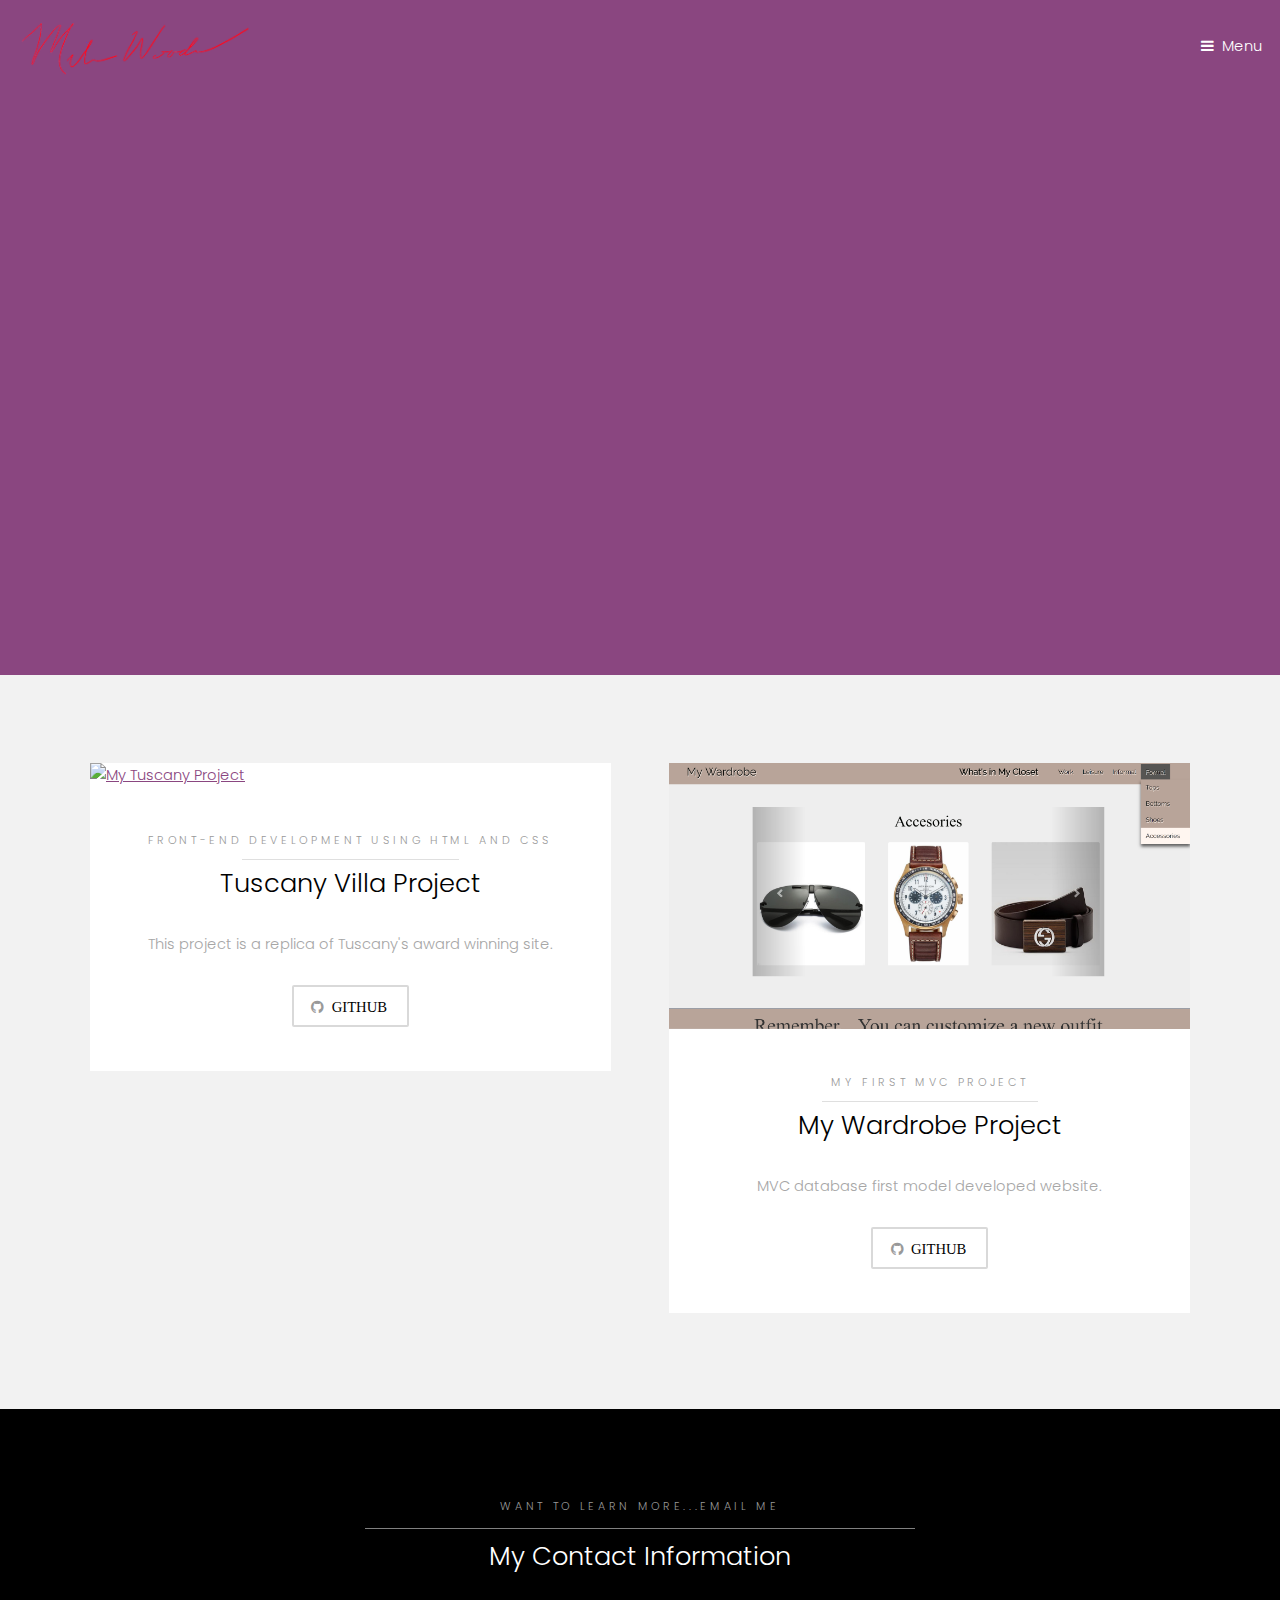
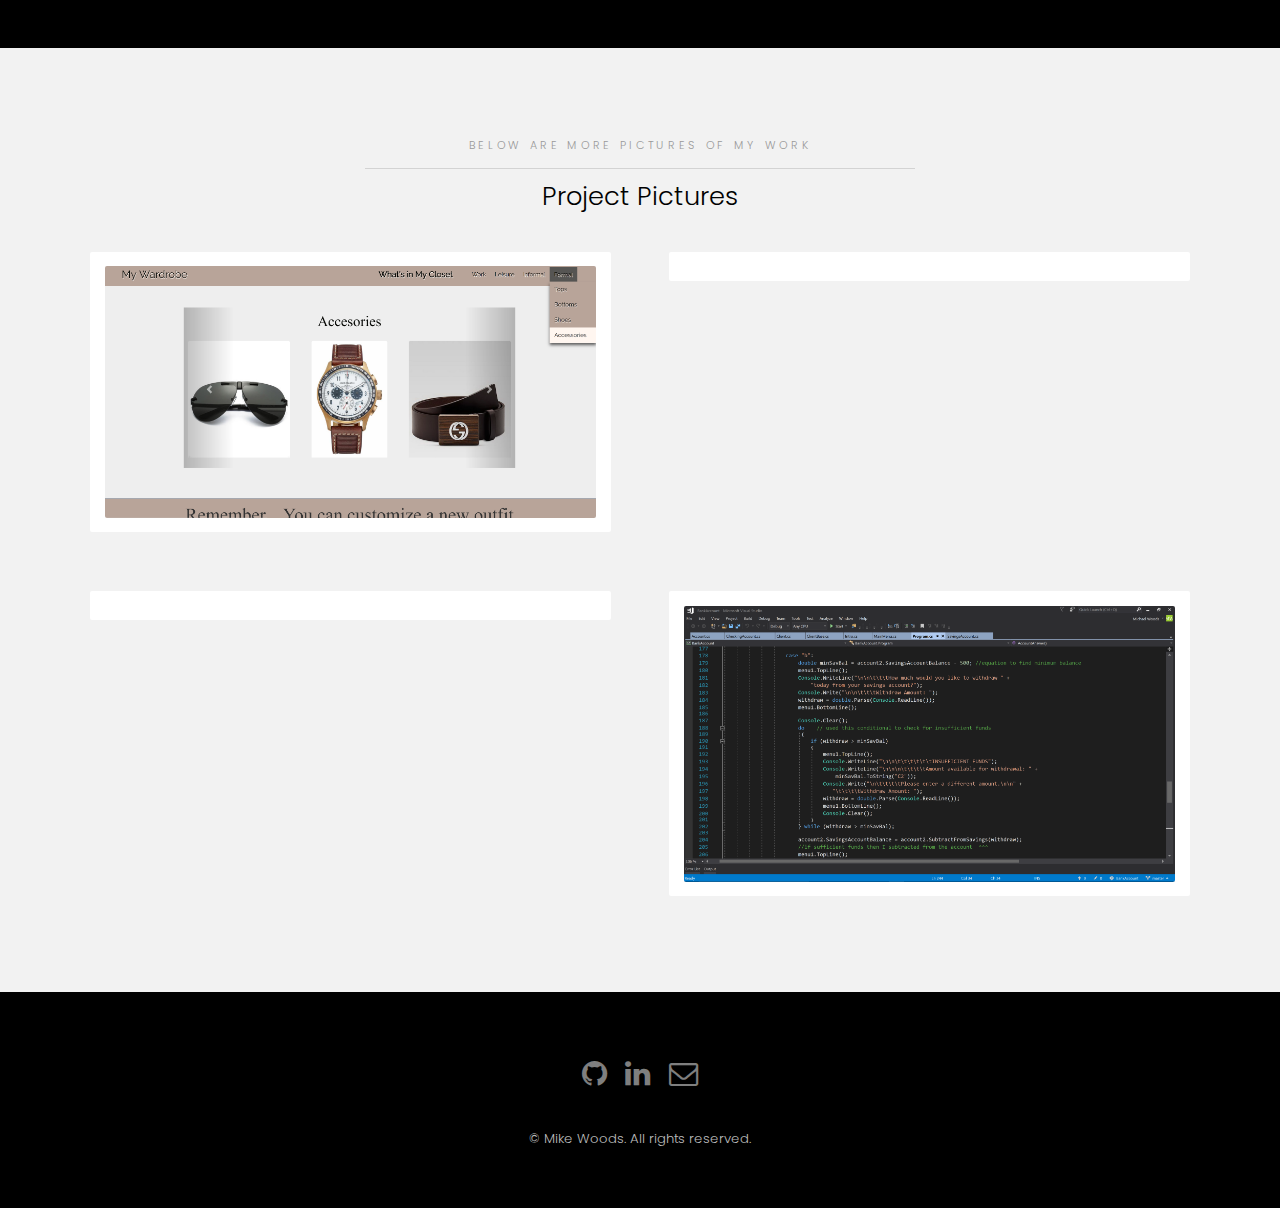
==== index.html @ 14089aaa "publish" ====
﻿<!DOCTYPE HTML>

<html>
<head>
    <title>Home</title>
    <meta charset="utf-8" />
    <meta http-equiv="cache-control" content="no-cache, must-revalidate, post-check=0, pre-check=0" />
    <meta http-equiv="cache-control" content="max-age=0" />
    <meta http-equiv="expires" content="0" />
    <meta http-equiv="expires" content="Tue, 01 Jan 1980 1:00:00 GMT" />
    <meta http-equiv="pragma" content="no-cache" />
    <meta name="viewport" content="width=device-width, initial-scale=1" />
    <script src="https://code.jquery.com/jquery-3.2.1.js"
            integrity="sha256-DZAnKJ/6XZ9si04Hgrsxu/8s717jcIzLy3oi35EouyE="
            crossorigin="anonymous"></script>

    <script src="//cdn.jsdelivr.net/jquery.shadow-animation/1/mainfile"></script>
    <link rel="stylesheet" href="assets/css/Style.css" />
</head>
<body>

    <!-- Header -->
    <header id="header" class="alt">
        <div class="logo"><img class="imgSign" src="images/Signature3.png" /></div>

        <a href="#menu">Menu</a>
    </header>

    <!-- Nav -->
    <nav id="menu">
        <ul class="links">
            <li><a href="Index.html">Home</a></li>
            <li><a href="About.html">About</a></li>
            <li><a href="Projects.html">Projects</a></li>
        </ul>
    </nav>

    <!-- Banner -->
    <section class="banner full">
        <article>
            <img src="images/CodeBlack.jpg" alt="Code Black background image" />
            <div class="inner">
                <header>
                    <p>Website by <a href="https://github.com/Woodsmike/Woodsmike.github.io" target="_blank" ;>Mike Woods</a></p>
                    <h2>SOFTWARE DEVELOPER</h2>
                </header>
            </div>
        </article>
        <article>
            <img src="images/computerBanner.jpg" alt="Computer background image" />
            <div class="inner">
                <header>
                    <p>Front end development using HTML and CSS</p>
                    <h2>Web Design Projects</h2>
                </header>
            </div>
        </article>
        <article>
            <img src="images/darkBanner2.jpg" alt="Background image" />
            <div class="inner">
                <header>
                    <p>Console applications in C# using multiple classes</p>
                    <h2>Console Projects</h2>
                </header>
            </div>
        </article>
        <article>
            <img src="images/KeyboardBanner.jpeg" alt="Keyboard background image" />
            <div class="inner">
                <header>
                    <p>Final project incorporating Agile</p>
                    <h2>ASP.NET MVC5</h2>
                </header>
            </div>
        </article>
        <!--<article>
            <img src="images/slide05.jpg"  alt="" />
            <div class="inner">
                <header>
                    <p>Ipsum dolor sed magna veroeros lorem ipsum</p>
                    <h2>Lorem adipiscing</h2>
                </header>
            </div>
        </article>-->
    </section>

    <!-- One -->


    <section class="wrapper style2">
        <div class="inner">
            <div class="grid-style">

                <div>
                    <div class="box ">
                        <div class="image fit ">
                            <a href="Projects.html"><img src="images/TuscanyScreen.png" alt="My Tuscany Project" /></a>
                        </div>
                        <div class="content">
                            <header class="align-center">
                                <p>Front-end development using HTML and CSS</p>
                                <h2>Tuscany Villa Project</h2>
                            </header>
                            <p class="align-center"> This project is a replica of Tuscany's award winning site.</p>
                            <footer class="align-center">
                                <a href="https://github.com/Woodsmike/TuscanyVilla" class="button alt icon fa fa-github" target="_blank;">Github</a>
                            </footer>

                        </div>
                    </div>
                </div>

                <div>
                    <div class="box ">
                        <div class="image fit">
                            <a href="Projects.html"><img id="hoverOver2" src="images/WardrobeProjPic.png" alt="My Wardobe Project" /></a>
                        </div>
                        <div class="content">
                            <header class="align-center">
                                <p>My First MVC project</p>
                                <h2>My Wardrobe Project</h2>
                            </header>
                            <p class="align-center"> MVC database first model developed website.</p>
                            <footer class="align-center">
                                <a href="https://github.com/Woodsmike/WardrobeMVC" class="button alt icon fa fa-github" target="_blank;">Github</a>
                            </footer>

                        </div>
                    </div>

                </div>

            </div>
        </div>
    </section>

    <!-- Two -->
    <section id="two" class="wrapper style3">
        <div class="inner">
            <header class="align-center">
                <a href="mailto:woodsmikeg@gmail.com" target="_blank" style="text-decoration:none;">
                    <p>Want to learn more...email me </p>
                </a>
                <a href="About.html" style="text-decoration:none;"><h2>My Contact Information</h2></a>
            </header>
        </div>
    </section>

    <!-- Three -->
    <section id="three" class="wrapper style2">
        <div class="inner">
            <header class="align-center">
                <p class="special">Below are more pictures of my work </p>
                <h2>Project Pictures</h2>
            </header>
            <div class="gallery">
                <div>
                    <div class="image fit">
                        <a href="#"><img src="images/WardrobeProjPic.png" alt="" /></a>
                    </div>
                </div>
                <div>
                    <div class="image fit">
                        <a href="#"><img src="images/TuscanyScreen.png" alt="" /></a>
                    </div>
                </div>
                <div>
                    <div class="image fit">
                        <a href="#"><img src="images/PortfolioPic.png" alt="" /></a>
                    </div>
                </div>
                <div>
                    <div class="image fit">
                        <a href="#"><img src="images/BankAccPic.png" alt="" /></a>
                    </div>
                </div>
            </div>
        </div>
    </section>


    <!-- Footer -->
    <footer id="footer">
        <div class="container">
            <ul class="icons">
                <li><a href="https://github.com/Woodsmike/Woodsmike.github.io" target="_blank" class="icon fa fa-github"><span class="label">Github.io</span></a></li>
                <li><a href="https://www.linkedin.com/in/michael-woods/" target="_blank" class="icon fa fa-linkedin"><span class="label">LinkedIn</span></a></li>
                <li><a href="mailto:woodsmikeg@gmail.com" target="_blank" class="icon fa-envelope-o"><span class="label">My Email</span></a></li>
            </ul>
        </div>
        <div class="copyright">
            &copy; Mike Woods. All rights reserved.
        </div>
    </footer>

    <!-- Scripts -->
    <script src="assets/js/jquery.min.js"></script>
    <script src="assets/js/jquery.scrollex.min.js"></script>
    <script src="assets/js/skel.min.js"></script>
    <script src="assets/js/util.js"></script>
    <script src="assets/js/main.js"></script>

</body>
</html>
---- assets/css/Style.css ----
﻿@charset "UTF-8";
@import url(font-awesome.min.css);
@import url("https://fonts.googleapis.com/css?family=Poppins:300,400,500,600,700");

/*
	Hielo by TEMPLATED
	templated.co @templatedco
	Released for free under the Creative Commons Attribution 3.0 license (templated.co/license)
*/

/* Reset */

html, body, div, span, applet, object, iframe, h1, h2, h3, h4, h5, h6, p, blockquote, pre, a, abbr, acronym, address, big, cite, code, del, dfn, em, img, ins, kbd, q, s, samp, small, strike, strong, sub, sup, tt, var, b, u, i, center, dl, dt, dd, ol, ul, li, fieldset, form, label, legend, table, caption, tbody, tfoot, thead, tr, th, td, article, aside, canvas, details, embed, figure, figcaption, footer, header, hgroup, menu, nav, output, ruby, section, summary, time, mark, audio, video {
    margin: 0;
    padding: 0;
    border: 0;
    font-size: 100%;
    font: inherit;
    vertical-align: baseline;
}

article, aside, details, figcaption, figure, footer, header, hgroup, menu, nav, section {
    display: block;
}

body {
    line-height: 1;
}

ol, ul {
    list-style: none;
}

blockquote, q {
    quotes: none;
}

    blockquote:before, blockquote:after, q:before, q:after {
        content: '';
        content: none;
    }

table {
    border-collapse: collapse;
    border-spacing: 0;
}

body {
    -webkit-text-size-adjust: none;
}

/* Box Model */

*, *:before, *:after {
    -moz-box-sizing: border-box;
    -webkit-box-sizing: border-box;
    box-sizing: border-box;
}

/* Containers */

.container {
    margin-left: auto;
    margin-right: auto;
}

    .container.\31 25\25 {
        width: 100%;
        max-width: 100rem;
        min-width: 80rem;
    }

    .container.\37 5\25 {
        width: 60rem;
    }

    .container.\35 0\25 {
        width: 40rem;
    }

    .container.\32 5\25 {
        width: 20rem;
    }

.container {
    width: 80rem;
}

@media screen and (max-width: 1680px) {

    .container.\31 25\25 {
        width: 100%;
        max-width: 100rem;
        min-width: 80rem;
    }

    .container.\37 5\25 {
        width: 60rem;
    }

    .container.\35 0\25 {
        width: 40rem;
    }

    .container.\32 5\25 {
        width: 20rem;
    }

    .container {
        width: 80rem;
    }
}

@media screen and (max-width: 1280px) {

    .container.\31 25\25 {
        width: 100%;
        max-width: 81.25rem;
        min-width: 65rem;
    }

    .container.\37 5\25 {
        width: 48.75rem;
    }

    .container.\35 0\25 {
        width: 32.5rem;
    }

    .container.\32 5\25 {
        width: 16.25rem;
    }

    .container {
        width: 65rem;
    }
}

@media screen and (max-width: 980px) {

    .container.\31 25\25 {
        width: 100%;
        max-width: 112.5%;
        min-width: 90%;
    }

    .container.\37 5\25 {
        width: 67.5%;
    }

    .container.\35 0\25 {
        width: 45%;
    }

    .container.\32 5\25 {
        width: 22.5%;
    }

    .container {
        width: 90%;
    }
}

@media screen and (max-width: 736px) {

    .container.\31 25\25 {
        width: 100%;
        max-width: 112.5%;
        min-width: 90%;
    }

    .container.\37 5\25 {
        width: 67.5%;
    }

    .container.\35 0\25 {
        width: 45%;
    }

    .container.\32 5\25 {
        width: 22.5%;
    }

    .container {
        width: 90% !important;
    }
}

@media screen and (max-width: 480px) {

    .container.\31 25\25 {
        width: 100%;
        max-width: 112.5%;
        min-width: 90%;
    }

    .container.\37 5\25 {
        width: 67.5%;
    }

    .container.\35 0\25 {
        width: 45%;
    }

    .container.\32 5\25 {
        width: 22.5%;
    }

    .container {
        width: 90% !important;
    }
}

/* Grid */

.row {
    border-bottom: solid 1px transparent;
    -moz-box-sizing: border-box;
    -webkit-box-sizing: border-box;
    box-sizing: border-box;
}

    .row > * {
        float: left;
        -moz-box-sizing: border-box;
        -webkit-box-sizing: border-box;
        box-sizing: border-box;
    }

    .row:after, .row:before {
        content: '';
        display: block;
        clear: both;
        height: 0;
    }

    .row.uniform > * > :first-child {
        margin-top: 0;
    }

    .row.uniform > * > :last-child {
        margin-bottom: 0;
    }

    .row.\30 \25 > * {
        padding: 0 0 0 0rem;
    }

    .row.\30 \25 {
        margin: 0 0 -1px 0rem;
    }

    .row.uniform.\30 \25 > * {
        padding: 0rem 0 0 0rem;
    }

    .row.uniform.\30 \25 {
        margin: 0rem 0 -1px 0rem;
    }

    .row > * {
        padding: 0 0 0 2rem;
    }

.row {
    margin: 0 0 -1px -2rem;
}

    .row.uniform > * {
        padding: 2rem 0 0 2rem;
    }

    .row.uniform {
        margin: -2rem 0 -1px -2rem;
    }

    .row.\32 00\25 > * {
        padding: 0 0 0 4rem;
    }

    .row.\32 00\25 {
        margin: 0 0 -1px -4rem;
    }

    .row.uniform.\32 00\25 > * {
        padding: 4rem 0 0 4rem;
    }

    .row.uniform.\32 00\25 {
        margin: -4rem 0 -1px -4rem;
    }

    .row.\31 50\25 > * {
        padding: 0 0 0 3rem;
    }

    .row.\31 50\25 {
        margin: 0 0 -1px -3rem;
    }

    .row.uniform.\31 50\25 > * {
        padding: 3rem 0 0 3rem;
    }

    .row.uniform.\31 50\25 {
        margin: -3rem 0 -1px -3rem;
    }

    .row.\35 0\25 > * {
        padding: 0 0 0 1rem;
    }

    .row.\35 0\25 {
        margin: 0 0 -1px -1rem;
    }

    .row.uniform.\35 0\25 > * {
        padding: 1rem 0 0 1rem;
    }

    .row.uniform.\35 0\25 {
        margin: -1rem 0 -1px -1rem;
    }

    .row.\32 5\25 > * {
        padding: 0 0 0 0.5rem;
    }

    .row.\32 5\25 {
        margin: 0 0 -1px -0.5rem;
    }

    .row.uniform.\32 5\25 > * {
        padding: 0.5rem 0 0 0.5rem;
    }

    .row.uniform.\32 5\25 {
        margin: -0.5rem 0 -1px -0.5rem;
    }

.\31 2u, .\31 2u\24 {
    width: 100%;
    clear: none;
    margin-left: 0;
}

.\31 1u, .\31 1u\24 {
    width: 91.6666666667%;
    clear: none;
    margin-left: 0;
}

.\31 0u, .\31 0u\24 {
    width: 83.3333333333%;
    clear: none;
    margin-left: 0;
}

.\39 u, .\39 u\24 {
    width: 75%;
    clear: none;
    margin-left: 0;
}

.\38 u, .\38 u\24 {
    width: 66.6666666667%;
    clear: none;
    margin-left: 0;
}

.\37 u, .\37 u\24 {
    width: 58.3333333333%;
    clear: none;
    margin-left: 0;
}

.\36 u, .\36 u\24 {
    width: 50%;
    clear: none;
    margin-left: 0;
}

.\35 u, .\35 u\24 {
    width: 41.6666666667%;
    clear: none;
    margin-left: 0;
}

.\34 u, .\34 u\24 {
    width: 33.3333333333%;
    clear: none;
    margin-left: 0;
}

.\33 u, .\33 u\24 {
    width: 25%;
    clear: none;
    margin-left: 0;
}

.\32 u, .\32 u\24 {
    width: 16.6666666667%;
    clear: none;
    margin-left: 0;
}

.\31 u, .\31 u\24 {
    width: 8.3333333333%;
    clear: none;
    margin-left: 0;
}

    .\31 2u\24 + *,
    .\31 1u\24 + *,
    .\31 0u\24 + *,
    .\39 u\24 + *,
    .\38 u\24 + *,
    .\37 u\24 + *,
    .\36 u\24 + *,
    .\35 u\24 + *,
    .\34 u\24 + *,
    .\33 u\24 + *,
    .\32 u\24 + *,
    .\31 u\24 + * {
        clear: left;
    }

.\-11u {
    margin-left: 91.66667%;
}

.\-10u {
    margin-left: 83.33333%;
}

.\-9u {
    margin-left: 75%;
}

.\-8u {
    margin-left: 66.66667%;
}

.\-7u {
    margin-left: 58.33333%;
}

.\-6u {
    margin-left: 50%;
}

.\-5u {
    margin-left: 41.66667%;
}

.\-4u {
    margin-left: 33.33333%;
}

.\-3u {
    margin-left: 25%;
}

.\-2u {
    margin-left: 16.66667%;
}

.\-1u {
    margin-left: 8.33333%;
}

@media screen and (max-width: 1680px) {

    .row > * {
        padding: 0 0 0 2rem;
    }

    .row {
        margin: 0 0 -1px -2rem;
    }

        .row.uniform > * {
            padding: 2rem 0 0 2rem;
        }

        .row.uniform {
            margin: -2rem 0 -1px -2rem;
        }

        .row.\32 00\25 > * {
            padding: 0 0 0 4rem;
        }

        .row.\32 00\25 {
            margin: 0 0 -1px -4rem;
        }

        .row.uniform.\32 00\25 > * {
            padding: 4rem 0 0 4rem;
        }

        .row.uniform.\32 00\25 {
            margin: -4rem 0 -1px -4rem;
        }

        .row.\31 50\25 > * {
            padding: 0 0 0 3rem;
        }

        .row.\31 50\25 {
            margin: 0 0 -1px -3rem;
        }

        .row.uniform.\31 50\25 > * {
            padding: 3rem 0 0 3rem;
        }

        .row.uniform.\31 50\25 {
            margin: -3rem 0 -1px -3rem;
        }

        .row.\35 0\25 > * {
            padding: 0 0 0 1rem;
        }

        .row.\35 0\25 {
            margin: 0 0 -1px -1rem;
        }

        .row.uniform.\35 0\25 > * {
            padding: 1rem 0 0 1rem;
        }

        .row.uniform.\35 0\25 {
            margin: -1rem 0 -1px -1rem;
        }

        .row.\32 5\25 > * {
            padding: 0 0 0 0.5rem;
        }

        .row.\32 5\25 {
            margin: 0 0 -1px -0.5rem;
        }

        .row.uniform.\32 5\25 > * {
            padding: 0.5rem 0 0 0.5rem;
        }

        .row.uniform.\32 5\25 {
            margin: -0.5rem 0 -1px -0.5rem;
        }

    .\31 2u\28xlarge\29, .\31 2u\24\28xlarge\29 {
        width: 100%;
        clear: none;
        margin-left: 0;
    }

    .\31 1u\28xlarge\29, .\31 1u\24\28xlarge\29 {
        width: 91.6666666667%;
        clear: none;
        margin-left: 0;
    }

    .\31 0u\28xlarge\29, .\31 0u\24\28xlarge\29 {
        width: 83.3333333333%;
        clear: none;
        margin-left: 0;
    }

    .\39 u\28xlarge\29, .\39 u\24\28xlarge\29 {
        width: 75%;
        clear: none;
        margin-left: 0;
    }

    .\38 u\28xlarge\29, .\38 u\24\28xlarge\29 {
        width: 66.6666666667%;
        clear: none;
        margin-left: 0;
    }

    .\37 u\28xlarge\29, .\37 u\24\28xlarge\29 {
        width: 58.3333333333%;
        clear: none;
        margin-left: 0;
    }

    .\36 u\28xlarge\29, .\36 u\24\28xlarge\29 {
        width: 50%;
        clear: none;
        margin-left: 0;
    }

    .\35 u\28xlarge\29, .\35 u\24\28xlarge\29 {
        width: 41.6666666667%;
        clear: none;
        margin-left: 0;
    }

    .\34 u\28xlarge\29, .\34 u\24\28xlarge\29 {
        width: 33.3333333333%;
        clear: none;
        margin-left: 0;
    }

    .\33 u\28xlarge\29, .\33 u\24\28xlarge\29 {
        width: 25%;
        clear: none;
        margin-left: 0;
    }

    .\32 u\28xlarge\29, .\32 u\24\28xlarge\29 {
        width: 16.6666666667%;
        clear: none;
        margin-left: 0;
    }

    .\31 u\28xlarge\29, .\31 u\24\28xlarge\29 {
        width: 8.3333333333%;
        clear: none;
        margin-left: 0;
    }

        .\31 2u\24\28xlarge\29 + *,
        .\31 1u\24\28xlarge\29 + *,
        .\31 0u\24\28xlarge\29 + *,
        .\39 u\24\28xlarge\29 + *,
        .\38 u\24\28xlarge\29 + *,
        .\37 u\24\28xlarge\29 + *,
        .\36 u\24\28xlarge\29 + *,
        .\35 u\24\28xlarge\29 + *,
        .\34 u\24\28xlarge\29 + *,
        .\33 u\24\28xlarge\29 + *,
        .\32 u\24\28xlarge\29 + *,
        .\31 u\24\28xlarge\29 + * {
            clear: left;
        }

    .\-11u\28xlarge\29 {
        margin-left: 91.66667%;
    }

    .\-10u\28xlarge\29 {
        margin-left: 83.33333%;
    }

    .\-9u\28xlarge\29 {
        margin-left: 75%;
    }

    .\-8u\28xlarge\29 {
        margin-left: 66.66667%;
    }

    .\-7u\28xlarge\29 {
        margin-left: 58.33333%;
    }

    .\-6u\28xlarge\29 {
        margin-left: 50%;
    }

    .\-5u\28xlarge\29 {
        margin-left: 41.66667%;
    }

    .\-4u\28xlarge\29 {
        margin-left: 33.33333%;
    }

    .\-3u\28xlarge\29 {
        margin-left: 25%;
    }

    .\-2u\28xlarge\29 {
        margin-left: 16.66667%;
    }

    .\-1u\28xlarge\29 {
        margin-left: 8.33333%;
    }
}

@media screen and (max-width: 1280px) {

    .row > * {
        padding: 0 0 0 1.5rem;
    }

    .row {
        margin: 0 0 -1px -1.5rem;
    }

        .row.uniform > * {
            padding: 1.5rem 0 0 1.5rem;
        }

        .row.uniform {
            margin: -1.5rem 0 -1px -1.5rem;
        }

        .row.\32 00\25 > * {
            padding: 0 0 0 3rem;
        }

        .row.\32 00\25 {
            margin: 0 0 -1px -3rem;
        }

        .row.uniform.\32 00\25 > * {
            padding: 3rem 0 0 3rem;
        }

        .row.uniform.\32 00\25 {
            margin: -3rem 0 -1px -3rem;
        }

        .row.\31 50\25 > * {
            padding: 0 0 0 2.25rem;
        }

        .row.\31 50\25 {
            margin: 0 0 -1px -2.25rem;
        }

        .row.uniform.\31 50\25 > * {
            padding: 2.25rem 0 0 2.25rem;
        }

        .row.uniform.\31 50\25 {
            margin: -2.25rem 0 -1px -2.25rem;
        }

        .row.\35 0\25 > * {
            padding: 0 0 0 0.75rem;
        }

        .row.\35 0\25 {
            margin: 0 0 -1px -0.75rem;
        }

        .row.uniform.\35 0\25 > * {
            padding: 0.75rem 0 0 0.75rem;
        }

        .row.uniform.\35 0\25 {
            margin: -0.75rem 0 -1px -0.75rem;
        }

        .row.\32 5\25 > * {
            padding: 0 0 0 0.375rem;
        }

        .row.\32 5\25 {
            margin: 0 0 -1px -0.375rem;
        }

        .row.uniform.\32 5\25 > * {
            padding: 0.375rem 0 0 0.375rem;
        }

        .row.uniform.\32 5\25 {
            margin: -0.375rem 0 -1px -0.375rem;
        }

    .\31 2u\28large\29, .\31 2u\24\28large\29 {
        width: 100%;
        clear: none;
        margin-left: 0;
    }

    .\31 1u\28large\29, .\31 1u\24\28large\29 {
        width: 91.6666666667%;
        clear: none;
        margin-left: 0;
    }

    .\31 0u\28large\29, .\31 0u\24\28large\29 {
        width: 83.3333333333%;
        clear: none;
        margin-left: 0;
    }

    .\39 u\28large\29, .\39 u\24\28large\29 {
        width: 75%;
        clear: none;
        margin-left: 0;
    }

    .\38 u\28large\29, .\38 u\24\28large\29 {
        width: 66.6666666667%;
        clear: none;
        margin-left: 0;
    }

    .\37 u\28large\29, .\37 u\24\28large\29 {
        width: 58.3333333333%;
        clear: none;
        margin-left: 0;
    }

    .\36 u\28large\29, .\36 u\24\28large\29 {
        width: 50%;
        clear: none;
        margin-left: 0;
    }

    .\35 u\28large\29, .\35 u\24\28large\29 {
        width: 41.6666666667%;
        clear: none;
        margin-left: 0;
    }

    .\34 u\28large\29, .\34 u\24\28large\29 {
        width: 33.3333333333%;
        clear: none;
        margin-left: 0;
    }

    .\33 u\28large\29, .\33 u\24\28large\29 {
        width: 25%;
        clear: none;
        margin-left: 0;
    }

    .\32 u\28large\29, .\32 u\24\28large\29 {
        width: 16.6666666667%;
        clear: none;
        margin-left: 0;
    }

    .\31 u\28large\29, .\31 u\24\28large\29 {
        width: 8.3333333333%;
        clear: none;
        margin-left: 0;
    }

        .\31 2u\24\28large\29 + *,
        .\31 1u\24\28large\29 + *,
        .\31 0u\24\28large\29 + *,
        .\39 u\24\28large\29 + *,
        .\38 u\24\28large\29 + *,
        .\37 u\24\28large\29 + *,
        .\36 u\24\28large\29 + *,
        .\35 u\24\28large\29 + *,
        .\34 u\24\28large\29 + *,
        .\33 u\24\28large\29 + *,
        .\32 u\24\28large\29 + *,
        .\31 u\24\28large\29 + * {
            clear: left;
        }

    .\-11u\28large\29 {
        margin-left: 91.66667%;
    }

    .\-10u\28large\29 {
        margin-left: 83.33333%;
    }

    .\-9u\28large\29 {
        margin-left: 75%;
    }

    .\-8u\28large\29 {
        margin-left: 66.66667%;
    }

    .\-7u\28large\29 {
        margin-left: 58.33333%;
    }

    .\-6u\28large\29 {
        margin-left: 50%;
    }

    .\-5u\28large\29 {
        margin-left: 41.66667%;
    }

    .\-4u\28large\29 {
        margin-left: 33.33333%;
    }

    .\-3u\28large\29 {
        margin-left: 25%;
    }

    .\-2u\28large\29 {
        margin-left: 16.66667%;
    }

    .\-1u\28large\29 {
        margin-left: 8.33333%;
    }
}

@media screen and (max-width: 980px) {

    .row > * {
        padding: 0 0 0 1.5rem;
    }

    .row {
        margin: 0 0 -1px -1.5rem;
    }

        .row.uniform > * {
            padding: 1.5rem 0 0 1.5rem;
        }

        .row.uniform {
            margin: -1.5rem 0 -1px -1.5rem;
        }

        .row.\32 00\25 > * {
            padding: 0 0 0 3rem;
        }

        .row.\32 00\25 {
            margin: 0 0 -1px -3rem;
        }

        .row.uniform.\32 00\25 > * {
            padding: 3rem 0 0 3rem;
        }

        .row.uniform.\32 00\25 {
            margin: -3rem 0 -1px -3rem;
        }

        .row.\31 50\25 > * {
            padding: 0 0 0 2.25rem;
        }

        .row.\31 50\25 {
            margin: 0 0 -1px -2.25rem;
        }

        .row.uniform.\31 50\25 > * {
            padding: 2.25rem 0 0 2.25rem;
        }

        .row.uniform.\31 50\25 {
            margin: -2.25rem 0 -1px -2.25rem;
        }

        .row.\35 0\25 > * {
            padding: 0 0 0 0.75rem;
        }

        .row.\35 0\25 {
            margin: 0 0 -1px -0.75rem;
        }

        .row.uniform.\35 0\25 > * {
            padding: 0.75rem 0 0 0.75rem;
        }

        .row.uniform.\35 0\25 {
            margin: -0.75rem 0 -1px -0.75rem;
        }

        .row.\32 5\25 > * {
            padding: 0 0 0 0.375rem;
        }

        .row.\32 5\25 {
            margin: 0 0 -1px -0.375rem;
        }

        .row.uniform.\32 5\25 > * {
            padding: 0.375rem 0 0 0.375rem;
        }

        .row.uniform.\32 5\25 {
            margin: -0.375rem 0 -1px -0.375rem;
        }

    .\31 2u\28medium\29, .\31 2u\24\28medium\29 {
        width: 100%;
        clear: none;
        margin-left: 0;
    }

    .\31 1u\28medium\29, .\31 1u\24\28medium\29 {
        width: 91.6666666667%;
        clear: none;
        margin-left: 0;
    }

    .\31 0u\28medium\29, .\31 0u\24\28medium\29 {
        width: 83.3333333333%;
        clear: none;
        margin-left: 0;
    }

    .\39 u\28medium\29, .\39 u\24\28medium\29 {
        width: 75%;
        clear: none;
        margin-left: 0;
    }

    .\38 u\28medium\29, .\38 u\24\28medium\29 {
        width: 66.6666666667%;
        clear: none;
        margin-left: 0;
    }

    .\37 u\28medium\29, .\37 u\24\28medium\29 {
        width: 58.3333333333%;
        clear: none;
        margin-left: 0;
    }

    .\36 u\28medium\29, .\36 u\24\28medium\29 {
        width: 50%;
        clear: none;
        margin-left: 0;
    }

    .\35 u\28medium\29, .\35 u\24\28medium\29 {
        width: 41.6666666667%;
        clear: none;
        margin-left: 0;
    }

    .\34 u\28medium\29, .\34 u\24\28medium\29 {
        width: 33.3333333333%;
        clear: none;
        margin-left: 0;
    }

    .\33 u\28medium\29, .\33 u\24\28medium\29 {
        width: 25%;
        clear: none;
        margin-left: 0;
    }

    .\32 u\28medium\29, .\32 u\24\28medium\29 {
        width: 16.6666666667%;
        clear: none;
        margin-left: 0;
    }

    .\31 u\28medium\29, .\31 u\24\28medium\29 {
        width: 8.3333333333%;
        clear: none;
        margin-left: 0;
    }

        .\31 2u\24\28medium\29 + *,
        .\31 1u\24\28medium\29 + *,
        .\31 0u\24\28medium\29 + *,
        .\39 u\24\28medium\29 + *,
        .\38 u\24\28medium\29 + *,
        .\37 u\24\28medium\29 + *,
        .\36 u\24\28medium\29 + *,
        .\35 u\24\28medium\29 + *,
        .\34 u\24\28medium\29 + *,
        .\33 u\24\28medium\29 + *,
        .\32 u\24\28medium\29 + *,
        .\31 u\24\28medium\29 + * {
            clear: left;
        }

    .\-11u\28medium\29 {
        margin-left: 91.66667%;
    }

    .\-10u\28medium\29 {
        margin-left: 83.33333%;
    }

    .\-9u\28medium\29 {
        margin-left: 75%;
    }

    .\-8u\28medium\29 {
        margin-left: 66.66667%;
    }

    .\-7u\28medium\29 {
        margin-left: 58.33333%;
    }

    .\-6u\28medium\29 {
        margin-left: 50%;
    }

    .\-5u\28medium\29 {
        margin-left: 41.66667%;
    }

    .\-4u\28medium\29 {
        margin-left: 33.33333%;
    }

    .\-3u\28medium\29 {
        margin-left: 25%;
    }

    .\-2u\28medium\29 {
        margin-left: 16.66667%;
    }

    .\-1u\28medium\29 {
        margin-left: 8.33333%;
    }
}

@media screen and (max-width: 736px) {

    .row > * {
        padding: 0 0 0 1.25rem;
    }

    .row {
        margin: 0 0 -1px -1.25rem;
    }

        .row.uniform > * {
            padding: 1.25rem 0 0 1.25rem;
        }

        .row.uniform {
            margin: -1.25rem 0 -1px -1.25rem;
        }

        .row.\32 00\25 > * {
            padding: 0 0 0 2.5rem;
        }

        .row.\32 00\25 {
            margin: 0 0 -1px -2.5rem;
        }

        .row.uniform.\32 00\25 > * {
            padding: 2.5rem 0 0 2.5rem;
        }

        .row.uniform.\32 00\25 {
            margin: -2.5rem 0 -1px -2.5rem;
        }

        .row.\31 50\25 > * {
            padding: 0 0 0 1.875rem;
        }

        .row.\31 50\25 {
            margin: 0 0 -1px -1.875rem;
        }

        .row.uniform.\31 50\25 > * {
            padding: 1.875rem 0 0 1.875rem;
        }

        .row.uniform.\31 50\25 {
            margin: -1.875rem 0 -1px -1.875rem;
        }

        .row.\35 0\25 > * {
            padding: 0 0 0 0.625rem;
        }

        .row.\35 0\25 {
            margin: 0 0 -1px -0.625rem;
        }

        .row.uniform.\35 0\25 > * {
            padding: 0.625rem 0 0 0.625rem;
        }

        .row.uniform.\35 0\25 {
            margin: -0.625rem 0 -1px -0.625rem;
        }

        .row.\32 5\25 > * {
            padding: 0 0 0 0.3125rem;
        }

        .row.\32 5\25 {
            margin: 0 0 -1px -0.3125rem;
        }

        .row.uniform.\32 5\25 > * {
            padding: 0.3125rem 0 0 0.3125rem;
        }

        .row.uniform.\32 5\25 {
            margin: -0.3125rem 0 -1px -0.3125rem;
        }

    .\31 2u\28small\29, .\31 2u\24\28small\29 {
        width: 100%;
        clear: none;
        margin-left: 0;
    }

    .\31 1u\28small\29, .\31 1u\24\28small\29 {
        width: 91.6666666667%;
        clear: none;
        margin-left: 0;
    }

    .\31 0u\28small\29, .\31 0u\24\28small\29 {
        width: 83.3333333333%;
        clear: none;
        margin-left: 0;
    }

    .\39 u\28small\29, .\39 u\24\28small\29 {
        width: 75%;
        clear: none;
        margin-left: 0;
    }

    .\38 u\28small\29, .\38 u\24\28small\29 {
        width: 66.6666666667%;
        clear: none;
        margin-left: 0;
    }

    .\37 u\28small\29, .\37 u\24\28small\29 {
        width: 58.3333333333%;
        clear: none;
        margin-left: 0;
    }

    .\36 u\28small\29, .\36 u\24\28small\29 {
        width: 50%;
        clear: none;
        margin-left: 0;
    }

    .\35 u\28small\29, .\35 u\24\28small\29 {
        width: 41.6666666667%;
        clear: none;
        margin-left: 0;
    }

    .\34 u\28small\29, .\34 u\24\28small\29 {
        width: 33.3333333333%;
        clear: none;
        margin-left: 0;
    }

    .\33 u\28small\29, .\33 u\24\28small\29 {
        width: 25%;
        clear: none;
        margin-left: 0;
    }

    .\32 u\28small\29, .\32 u\24\28small\29 {
        width: 16.6666666667%;
        clear: none;
        margin-left: 0;
    }

    .\31 u\28small\29, .\31 u\24\28small\29 {
        width: 8.3333333333%;
        clear: none;
        margin-left: 0;
    }

        .\31 2u\24\28small\29 + *,
        .\31 1u\24\28small\29 + *,
        .\31 0u\24\28small\29 + *,
        .\39 u\24\28small\29 + *,
        .\38 u\24\28small\29 + *,
        .\37 u\24\28small\29 + *,
        .\36 u\24\28small\29 + *,
        .\35 u\24\28small\29 + *,
        .\34 u\24\28small\29 + *,
        .\33 u\24\28small\29 + *,
        .\32 u\24\28small\29 + *,
        .\31 u\24\28small\29 + * {
            clear: left;
        }

    .\-11u\28small\29 {
        margin-left: 91.66667%;
    }

    .\-10u\28small\29 {
        margin-left: 83.33333%;
    }

    .\-9u\28small\29 {
        margin-left: 75%;
    }

    .\-8u\28small\29 {
        margin-left: 66.66667%;
    }

    .\-7u\28small\29 {
        margin-left: 58.33333%;
    }

    .\-6u\28small\29 {
        margin-left: 50%;
    }

    .\-5u\28small\29 {
        margin-left: 41.66667%;
    }

    .\-4u\28small\29 {
        margin-left: 33.33333%;
    }

    .\-3u\28small\29 {
        margin-left: 25%;
    }

    .\-2u\28small\29 {
        margin-left: 16.66667%;
    }

    .\-1u\28small\29 {
        margin-left: 8.33333%;
    }
}

@media screen and (max-width: 480px) {

    .row > * {
        padding: 0 0 0 1.25rem;
    }

    .row {
        margin: 0 0 -1px -1.25rem;
    }

        .row.uniform > * {
            padding: 1.25rem 0 0 1.25rem;
        }

        .row.uniform {
            margin: -1.25rem 0 -1px -1.25rem;
        }

        .row.\32 00\25 > * {
            padding: 0 0 0 2.5rem;
        }

        .row.\32 00\25 {
            margin: 0 0 -1px -2.5rem;
        }

        .row.uniform.\32 00\25 > * {
            padding: 2.5rem 0 0 2.5rem;
        }

        .row.uniform.\32 00\25 {
            margin: -2.5rem 0 -1px -2.5rem;
        }

        .row.\31 50\25 > * {
            padding: 0 0 0 1.875rem;
        }

        .row.\31 50\25 {
            margin: 0 0 -1px -1.875rem;
        }

        .row.uniform.\31 50\25 > * {
            padding: 1.875rem 0 0 1.875rem;
        }

        .row.uniform.\31 50\25 {
            margin: -1.875rem 0 -1px -1.875rem;
        }

        .row.\35 0\25 > * {
            padding: 0 0 0 0.625rem;
        }

        .row.\35 0\25 {
            margin: 0 0 -1px -0.625rem;
        }

        .row.uniform.\35 0\25 > * {
            padding: 0.625rem 0 0 0.625rem;
        }

        .row.uniform.\35 0\25 {
            margin: -0.625rem 0 -1px -0.625rem;
        }

        .row.\32 5\25 > * {
            padding: 0 0 0 0.3125rem;
        }

        .row.\32 5\25 {
            margin: 0 0 -1px -0.3125rem;
        }

        .row.uniform.\32 5\25 > * {
            padding: 0.3125rem 0 0 0.3125rem;
        }

        .row.uniform.\32 5\25 {
            margin: -0.3125rem 0 -1px -0.3125rem;
        }

    .\31 2u\28xsmall\29, .\31 2u\24\28xsmall\29 {
        width: 100%;
        clear: none;
        margin-left: 0;
    }

    .\31 1u\28xsmall\29, .\31 1u\24\28xsmall\29 {
        width: 91.6666666667%;
        clear: none;
        margin-left: 0;
    }

    .\31 0u\28xsmall\29, .\31 0u\24\28xsmall\29 {
        width: 83.3333333333%;
        clear: none;
        margin-left: 0;
    }

    .\39 u\28xsmall\29, .\39 u\24\28xsmall\29 {
        width: 75%;
        clear: none;
        margin-left: 0;
    }

    .\38 u\28xsmall\29, .\38 u\24\28xsmall\29 {
        width: 66.6666666667%;
        clear: none;
        margin-left: 0;
    }

    .\37 u\28xsmall\29, .\37 u\24\28xsmall\29 {
        width: 58.3333333333%;
        clear: none;
        margin-left: 0;
    }

    .\36 u\28xsmall\29, .\36 u\24\28xsmall\29 {
        width: 50%;
        clear: none;
        margin-left: 0;
    }

    .\35 u\28xsmall\29, .\35 u\24\28xsmall\29 {
        width: 41.6666666667%;
        clear: none;
        margin-left: 0;
    }

    .\34 u\28xsmall\29, .\34 u\24\28xsmall\29 {
        width: 33.3333333333%;
        clear: none;
        margin-left: 0;
    }

    .\33 u\28xsmall\29, .\33 u\24\28xsmall\29 {
        width: 25%;
        clear: none;
        margin-left: 0;
    }

    .\32 u\28xsmall\29, .\32 u\24\28xsmall\29 {
        width: 16.6666666667%;
        clear: none;
        margin-left: 0;
    }

    .\31 u\28xsmall\29, .\31 u\24\28xsmall\29 {
        width: 8.3333333333%;
        clear: none;
        margin-left: 0;
    }

        .\31 2u\24\28xsmall\29 + *,
        .\31 1u\24\28xsmall\29 + *,
        .\31 0u\24\28xsmall\29 + *,
        .\39 u\24\28xsmall\29 + *,
        .\38 u\24\28xsmall\29 + *,
        .\37 u\24\28xsmall\29 + *,
        .\36 u\24\28xsmall\29 + *,
        .\35 u\24\28xsmall\29 + *,
        .\34 u\24\28xsmall\29 + *,
        .\33 u\24\28xsmall\29 + *,
        .\32 u\24\28xsmall\29 + *,
        .\31 u\24\28xsmall\29 + * {
            clear: left;
        }

    .\-11u\28xsmall\29 {
        margin-left: 91.66667%;
    }

    .\-10u\28xsmall\29 {
        margin-left: 83.33333%;
    }

    .\-9u\28xsmall\29 {
        margin-left: 75%;
    }

    .\-8u\28xsmall\29 {
        margin-left: 66.66667%;
    }

    .\-7u\28xsmall\29 {
        margin-left: 58.33333%;
    }

    .\-6u\28xsmall\29 {
        margin-left: 50%;
    }

    .\-5u\28xsmall\29 {
        margin-left: 41.66667%;
    }

    .\-4u\28xsmall\29 {
        margin-left: 33.33333%;
    }

    .\-3u\28xsmall\29 {
        margin-left: 25%;
    }

    .\-2u\28xsmall\29 {
        margin-left: 16.66667%;
    }

    .\-1u\28xsmall\29 {
        margin-left: 8.33333%;
    }
}

/* Basic */

@-ms-viewport {
    width: device-width;
}

body {
    -ms-overflow-style: scrollbar;
}

@media screen and (max-width: 480px) {

    html, body {
        min-width: 320px;
    }
}

body {
    background: #fff;
}

    body.is-loading *, body.is-loading *:before, body.is-loading *:after {
        -moz-animation: none !important;
        -webkit-animation: none !important;
        -ms-animation: none !important;
        animation: none !important;
        -moz-transition: none !important;
        -webkit-transition: none !important;
        -ms-transition: none !important;
        transition: none !important;
    }

/* Type */

html {
    font-size: 13pt;
}

@media screen and (max-width: 1680px) {

    html {
        font-size: 11pt;
    }
}

@media screen and (max-width: 1280px) {

    html {
        font-size: 11pt;
    }
}

@media screen and (max-width: 980px) {

    html {
        font-size: 12pt;
    }
}

@media screen and (max-width: 736px) {

    html {
        font-size: 12pt;
    }
}

@media screen and (max-width: 480px) {

    html {
        font-size: 12pt;
    }
}

body {
    background-color: #fff;
    color: #444;
}

body, input, select, textarea {
    font-family: "Poppins", sans-serif;
    font-weight: 300;
    font-size: 1rem;
    line-height: 1.65;
}

a {
    text-decoration: underline;
}

    a:hover {
        text-decoration: none;
    }

strong, b {
    font-weight: 600;
}

em, i {
    font-style: italic;
}

p {
    margin: 0 0 2rem 0;
}

    p.special {
        text-transform: uppercase;
        font-size: .75rem;
        font-weight: 300;
        margin: 0 0 .5rem 0;
        padding: 0 0 1rem 0;
        letter-spacing: .25rem;
    }

        p.special:after {
            content: '';
            position: absolute;
            margin: auto;
            right: 0;
            bottom: 0;
            left: 0;
            width: 50%;
            height: 1px;
            background-color: rgba(0, 0, 0, 0.125);
        }

h1, h2, h3, h4, h5, h6 {
    font-weight: 300;
    line-height: 1.5;
    margin: 0 0 1rem 0;
}

    h1 a, h2 a, h3 a, h4 a, h5 a, h6 a {
        color: inherit;
        text-decoration: none;
    }

h2 {
    font-size: 1.75rem;
}

h3 {
    font-size: 1.35rem;
}

h4 {
    font-size: 1.1rem;
}

h5 {
    font-size: 0.9rem;
}

h6 {
    font-size: 0.7rem;
}

sub {
    font-size: 0.8rem;
    position: relative;
    top: 0.5rem;
}

sup {
    font-size: 0.8rem;
    position: relative;
    top: -0.5rem;
}

blockquote {
    border-left: solid 4px;
    font-style: italic;
    margin: 0 0 2rem 0;
    padding: 0.5rem 0 0.5rem 2rem;
}

code {
    border-radius: 2px;
    border: solid 1px;
    font-family: "Courier New", monospace;
    font-size: 0.9rem;
    margin: 0 0.25rem;
    padding: 0.25rem 0.65rem;
}

pre {
    -webkit-overflow-scrolling: touch;
    font-family: "Courier New", monospace;
    font-size: 0.9rem;
    margin: 0 0 2rem 0;
}

    pre code {
        display: block;
        line-height: 1.75;
        padding: 1rem 1.5rem;
        overflow-x: auto;
    }

hr {
    border: 0;
    border-bottom: solid 1px;
    margin: 2rem 0;
}

    hr.major {
        margin: 3rem 0;
    }

.align-left {
    text-align: left;
}

.align-center {
    text-align: center;
}

.align-right {
    text-align: right;
}

input, select, textarea {
    color: #555;
}

a {
    color: #8a4680;
}

strong, b {
    color: #555;
}

h1, h2, h3, h4, h5, h6 {
    color: #555;
}

blockquote {
    border-left-color: rgba(144, 144, 144, 0.25);
}

code {
    background: rgba(144, 144, 144, 0.075);
    border-color: rgba(144, 144, 144, 0.25);
}

hr {
    border-bottom-color: rgba(144, 144, 144, 0.25);
}

/* Box */

.box {
    margin-bottom: 2rem;
    background: #FFF;
}

    .box .image.fit {
        margin: 0;
        border-radius: 0;
    }

        .box .image.fit img {
            border-radius: 0;
        }

    .box header h2 {
        margin-bottom: 2rem;
    }

    .box header p {
        text-transform: uppercase;
        font-size: .75rem;
        font-weight: 300;
        margin: 0 0 .25rem 0;
        padding: 0 0 .75rem 0;
        letter-spacing: .25rem;
    }

        .box header p:after {
            content: '';
            position: absolute;
            margin: auto;
            right: 0;
            bottom: 0;
            left: 0;
            width: 50%;
            height: 1px;
            background-color: rgba(0, 0, 0, 0.125);
        }

    .box .content {
        padding: 3rem;
    }

    .box > :last-child,
    .box > :last-child > :last-child,
    .box > :last-child > :last-child > :last-child {
        margin-bottom: 0;
    }

    .box.alt {
        border: 0;
        border-radius: 0;
        padding: 0;
    }

@media screen and (max-width: 736px) {

    .box .content {
        padding: 2rem;
    }
}

.box {
    border-color: rgba(144, 144, 144, 0.25);
}

/* Button */

input[type="submit"],
input[type="reset"],
input[type="button"],
button,
.button {
    -moz-appearance: none;
    -webkit-appearance: none;
    -ms-appearance: none;
    appearance: none;
    -moz-transition: background-color 0.2s ease-in-out, color 0.2s ease-in-out;
    -webkit-transition: background-color 0.2s ease-in-out, color 0.2s ease-in-out;
    -ms-transition: background-color 0.2s ease-in-out, color 0.2s ease-in-out;
    transition: background-color 0.2s ease-in-out, color 0.2s ease-in-out;
    border-radius: 2px;
    border: 0;
    cursor: pointer;
    display: inline-block;
    font-weight: 300;
    height: 2.85rem;
    line-height: 2.95rem;
    padding: 0 1.5rem;
    text-align: center;
    text-decoration: none;
    text-transform: uppercase;
    white-space: nowrap;
}

    input[type="submit"].icon,
    input[type="reset"].icon,
    input[type="button"].icon,
    button.icon,
    .button.icon {
        padding-left: 1.35rem;
    }

        input[type="submit"].icon:before,
        input[type="reset"].icon:before,
        input[type="button"].icon:before,
        button.icon:before,
        .button.icon:before {
            margin-right: 0.5rem;
        }

    input[type="submit"].fit,
    input[type="reset"].fit,
    input[type="button"].fit,
    button.fit,
    .button.fit {
        display: block;
        margin: 0 0 1rem 0;
        width: 100%;
    }

    input[type="submit"].small,
    input[type="reset"].small,
    input[type="button"].small,
    button.small,
    .button.small {
        font-size: 0.8rem;
    }

    input[type="submit"].big,
    input[type="reset"].big,
    input[type="button"].big,
    button.big,
    .button.big {
        font-size: 1.35rem;
    }

    input[type="submit"].disabled, input[type="submit"]:disabled,
    input[type="reset"].disabled,
    input[type="reset"]:disabled,
    input[type="button"].disabled,
    input[type="button"]:disabled,
    button.disabled,
    button:disabled,
    .button.disabled,
    .button:disabled {
        -moz-pointer-events: none;
        -webkit-pointer-events: none;
        -ms-pointer-events: none;
        pointer-events: none;
        opacity: 0.25;
    }

@media screen and (max-width: 480px) {

    input[type="submit"],
    input[type="reset"],
    input[type="button"],
    button,
    .button {
        padding: 0;
        width: 100%;
    }
}

input[type="submit"],
input[type="reset"],
input[type="button"],
button,
.button {
    background-color: #f2f2f2;
    color: #000 !important;
}

    input[type="submit"]:hover,
    input[type="reset"]:hover,
    input[type="button"]:hover,
    button:hover,
    .button:hover {
        background-color: white;
    }

    input[type="submit"]:active,
    input[type="reset"]:active,
    input[type="button"]:active,
    button:active,
    .button:active {
        background-color: #e5e5e5;
    }

    input[type="submit"].alt,
    input[type="reset"].alt,
    input[type="button"].alt,
    button.alt,
    .button.alt {
        background-color: transparent;
        box-shadow: inset 0 0 0 2px rgba(144, 144, 144, 0.25);
        color: #555 !important;
    }

        input[type="submit"].alt:hover,
        input[type="reset"].alt:hover,
        input[type="button"].alt:hover,
        button.alt:hover,
        .button.alt:hover {
            background-color: rgba(144, 144, 144, 0.075);
        }

        input[type="submit"].alt:active,
        input[type="reset"].alt:active,
        input[type="button"].alt:active,
        button.alt:active,
        .button.alt:active {
            background-color: rgba(144, 144, 144, 0.2);
        }

        input[type="submit"].alt.icon:before,
        input[type="reset"].alt.icon:before,
        input[type="button"].alt.icon:before,
        button.alt.icon:before,
        .button.alt.icon:before {
            color: #bbb;
        }

    input[type="submit"].special,
    input[type="reset"].special,
    input[type="button"].special,
    button.special,
    .button.special {
        background-color: #8a4680;
        color: #ffffff !important;
    }

        input[type="submit"].special:hover,
        input[type="reset"].special:hover,
        input[type="button"].special:hover,
        button.special:hover,
        .button.special:hover {
            background-color: #9b4f90;
        }

        input[type="submit"].special:active,
        input[type="reset"].special:active,
        input[type="button"].special:active,
        button.special:active,
        .button.special:active {
            background-color: #793d70;
        }

/* Form */

form {
    margin: 0 0 2rem 0;
}

label {
    display: block;
    font-size: 0.9rem;
    font-weight: 700;
    margin: 0 0 1rem 0;
}

input[type="text"],
input[type="password"],
input[type="email"],
select,
textarea {
    -moz-appearance: none;
    -webkit-appearance: none;
    -ms-appearance: none;
    appearance: none;
    border-radius: 2px;
    border: none;
    border: solid 1px;
    color: inherit;
    display: block;
    outline: 0;
    padding: 0 1rem;
    text-decoration: none;
    width: 100%;
}

    input[type="text"]:invalid,
    input[type="password"]:invalid,
    input[type="email"]:invalid,
    select:invalid,
    textarea:invalid {
        box-shadow: none;
    }

.select-wrapper {
    text-decoration: none;
    display: block;
    position: relative;
}

    .select-wrapper:before {
        -moz-osx-font-smoothing: grayscale;
        -webkit-font-smoothing: antialiased;
        font-family: FontAwesome;
        font-style: normal;
        font-weight: normal;
        text-transform: none !important;
    }

    .select-wrapper:before {
        content: '\f078';
        display: block;
        height: 2.75rem;
        line-height: 2.75rem;
        pointer-events: none;
        position: absolute;
        right: 0;
        text-align: center;
        top: 0;
        width: 2.75rem;
    }

    .select-wrapper select::-ms-expand {
        display: none;
    }

input[type="text"],
input[type="password"],
input[type="email"],
select {
    height: 2.75rem;
}

textarea {
    padding: 0.75rem 1rem;
}

input[type="checkbox"],
input[type="radio"] {
    -moz-appearance: none;
    -webkit-appearance: none;
    -ms-appearance: none;
    appearance: none;
    display: block;
    float: left;
    margin-right: -2rem;
    opacity: 0;
    width: 1rem;
    z-index: -1;
}

    input[type="checkbox"] + label,
    input[type="radio"] + label {
        text-decoration: none;
        cursor: pointer;
        display: inline-block;
        font-size: 1rem;
        font-weight: 400;
        padding-left: 2.4rem;
        padding-right: 0.75rem;
        position: relative;
    }

        input[type="checkbox"] + label:before,
        input[type="radio"] + label:before {
            -moz-osx-font-smoothing: grayscale;
            -webkit-font-smoothing: antialiased;
            font-family: FontAwesome;
            font-style: normal;
            font-weight: normal;
            text-transform: none !important;
        }

        input[type="checkbox"] + label:before,
        input[type="radio"] + label:before {
            border-radius: 2px;
            border: solid 1px;
            content: '';
            display: inline-block;
            height: 1.65rem;
            left: 0;
            line-height: 1.58125rem;
            position: absolute;
            text-align: center;
            top: 0;
            width: 1.65rem;
        }

    input[type="checkbox"]:checked + label:before,
    input[type="radio"]:checked + label:before {
        content: '\f00c';
    }

    input[type="checkbox"] + label:before {
        border-radius: 2px;
    }

    input[type="radio"] + label:before {
        border-radius: 100%;
    }

::-webkit-input-placeholder {
    opacity: 1.0;
}

:-moz-placeholder {
    opacity: 1.0;
}

::-moz-placeholder {
    opacity: 1.0;
}

:-ms-input-placeholder {
    opacity: 1.0;
}

.formerize-placeholder {
    opacity: 1.0;
}

label {
    color: #555;
}

input[type="text"],
input[type="password"],
input[type="email"],
select,
textarea {
    background: rgba(144, 144, 144, 0.075);
    border-color: rgba(144, 144, 144, 0.25);
}

    input[type="text"]:focus,
    input[type="password"]:focus,
    input[type="email"]:focus,
    select:focus,
    textarea:focus {
        border-color: #8a4680;
        box-shadow: 0 0 0 1px #8a4680;
    }

.select-wrapper:before {
    color: rgba(144, 144, 144, 0.25);
}

input[type="checkbox"] + label,
input[type="radio"] + label {
    color: #444;
}

    input[type="checkbox"] + label:before,
    input[type="radio"] + label:before {
        background: rgba(144, 144, 144, 0.075);
        border-color: rgba(144, 144, 144, 0.25);
    }

input[type="checkbox"]:checked + label:before,
input[type="radio"]:checked + label:before {
    background-color: #8a4680;
    border-color: #8a4680;
    color: #ffffff;
}

input[type="checkbox"]:focus + label:before,
input[type="radio"]:focus + label:before {
    border-color: #8a4680;
    box-shadow: 0 0 0 1px #8a4680;
}

::-webkit-input-placeholder {
    color: #bbb !important;
}

:-moz-placeholder {
    color: #bbb !important;
}

::-moz-placeholder {
    color: #bbb !important;
}

:-ms-input-placeholder {
    color: #bbb !important;
}

.formerize-placeholder {
    color: #bbb !important;
}

/* Icon */

.icon {
    text-decoration: none;
    border-bottom: none;
    position: relative;
}

    .icon:before {
        -moz-osx-font-smoothing: grayscale;
        -webkit-font-smoothing: antialiased;
        font-family: FontAwesome;
        font-style: normal;
        font-weight: normal;
        text-transform: none !important;
    }

    .icon > .label {
        display: none;
    }

/* Image */

.image {
    border-radius: 2px;
    border: 0;
    display: inline-block;
    position: relative;
}

    .image img {
        border-radius: 2px;
        display: block;
    }

    .image.left, .image.right {
        max-width: 40%;
    }

        .image.left img, .image.right img {
            width: 100%;
        }

    .image.left {
        float: left;
        margin: 0 1.5rem 1rem 0;
        top: 0.25rem;
    }

    .image.right {
        float: right;
        margin: 0 0 1rem 1.5rem;
        top: 0.25rem;
    }

    .image.fit {
        display: block;
        margin: 0 0 2rem 0;
        width: 100%;
    }

        .image.fit img {
            width: 100%;
        }

    .image.main {
        display: block;
        margin: 0 0 3rem 0;
        width: 100%;
    }

        .image.main img {
            width: 100%;
        }

.imgSign {
    height: 55px;
    color: azure;
}

.img-responsive {
    height: 250px;
}
/* List */

ol {
    list-style: decimal;
    margin: 0 0 2rem 0;
    padding-left: 1.25rem;
}

    ol li {
        padding-left: 0.25rem;
    }

ul {
    list-style: disc;
    margin: 0 0 2rem 0;
    padding-left: 1rem;
}

    ul li {
        padding-left: 0.5rem;
    }

    ul.alt {
        list-style: none;
        padding-left: 0;
    }

        ul.alt li {
            border-top: solid 1px;
            padding: 0.5rem 0;
        }

            ul.alt li:first-child {
                border-top: 0;
                padding-top: 0;
            }

    ul.icons {
        cursor: default;
        list-style: none;
        padding-left: 0;
    }

        ul.icons li {
            display: inline-block;
            padding: 0 1rem 0 0;
        }

            ul.icons li:last-child {
                padding-right: 0;
            }

            ul.icons li .icon:before {
                font-size: 2rem;
            }

    ul.actions {
        cursor: default;
        list-style: none;
        padding-left: 0;
    }

        ul.actions li {
            display: inline-block;
            padding: 0 1rem 0 0;
            vertical-align: middle;
        }

            ul.actions li:last-child {
                padding-right: 0;
            }

        ul.actions.small li {
            padding: 0 0.5rem 0 0;
        }

        ul.actions.vertical li {
            display: block;
            padding: 1rem 0 0 0;
        }

            ul.actions.vertical li:first-child {
                padding-top: 0;
            }

            ul.actions.vertical li > * {
                margin-bottom: 0;
            }

        ul.actions.vertical.small li {
            padding: 0.5rem 0 0 0;
        }

            ul.actions.vertical.small li:first-child {
                padding-top: 0;
            }

        ul.actions.fit {
            display: table;
            margin-left: -1rem;
            padding: 0;
            table-layout: fixed;
            width: calc(100% + 1rem);
        }

            ul.actions.fit li {
                display: table-cell;
                padding: 0 0 0 1rem;
            }

                ul.actions.fit li > * {
                    margin-bottom: 0;
                }

            ul.actions.fit.small {
                margin-left: -0.5rem;
                width: calc(100% + 0.5rem);
            }

                ul.actions.fit.small li {
                    padding: 0 0 0 0.5rem;
                }

@media screen and (max-width: 480px) {

    ul.actions {
        margin: 0 0 2rem 0;
    }

        ul.actions li {
            padding: 1rem 0 0 0;
            display: block;
            text-align: center;
            width: 100%;
        }

            ul.actions li:first-child {
                padding-top: 0;
            }

            ul.actions li > * {
                width: 100%;
                margin: 0 !important;
            }

                ul.actions li > *.icon:before {
                    margin-left: -2rem;
                }

        ul.actions.small li {
            padding: 0.5rem 0 0 0;
        }

            ul.actions.small li:first-child {
                padding-top: 0;
            }
}

dl {
    margin: 0 0 2rem 0;
}

    dl dt {
        display: block;
        font-weight: 700;
        margin: 0 0 1rem 0;
    }

    dl dd {
        margin-left: 2rem;
    }

ul.alt li {
    border-top-color: rgba(144, 144, 144, 0.25);
}

/* Section/Article */

section.special, article.special {
    text-align: center;
}

header p {
    position: relative;
    margin: 0 0 1.5rem 0;
}

header h2 + p {
    font-size: 1.25rem;
    margin-top: -1rem;
}

header h3 + p {
    font-size: 1.1rem;
    margin-top: -0.8rem;
}

header h4 + p,
header h5 + p,
header h6 + p {
    font-size: 0.9rem;
    margin-top: -0.6rem;
}

header p {
    color: #bbb;
}

/* Table */

.table-wrapper {
    -webkit-overflow-scrolling: touch;
    overflow-x: auto;
}

table {
    margin: 0 0 2rem 0;
    width: 100%;
}

    table tbody tr {
        border: solid 1px;
        border-left: 0;
        border-right: 0;
    }

    table td {
        padding: 0.75rem 0.75rem;
    }

    table th {
        font-size: 0.9rem;
        font-weight: 700;
        padding: 0 0.75rem 0.75rem 0.75rem;
        text-align: left;
    }

    table thead {
        border-bottom: solid 2px;
    }

    table tfoot {
        border-top: solid 2px;
    }

    table.alt {
        border-collapse: separate;
    }

        table.alt tbody tr td {
            border: solid 1px;
            border-left-width: 0;
            border-top-width: 0;
        }

            table.alt tbody tr td:first-child {
                border-left-width: 1px;
            }

        table.alt tbody tr:first-child td {
            border-top-width: 1px;
        }

        table.alt thead {
            border-bottom: 0;
        }

        table.alt tfoot {
            border-top: 0;
        }

    table tbody tr {
        border-color: rgba(144, 144, 144, 0.25);
    }

        table tbody tr:nth-child(2n + 1) {
            background-color: rgba(144, 144, 144, 0.075);
        }

    table th {
        color: #555;
    }

    table thead {
        border-bottom-color: rgba(144, 144, 144, 0.25);
    }

    table tfoot {
        border-top-color: rgba(144, 144, 144, 0.25);
    }

    table.alt tbody tr td {
        border-color: rgba(144, 144, 144, 0.25);
    }

/* Wrapper */

.wrapper {
    padding: 6rem 0 4rem 0;
    position: relative;
    margin: 0;
}

    .wrapper > .inner {
        margin: 0 auto;
        width: 80rem;
    }

    .wrapper.style1 {
        background-color: #8a4680;
        color: #e2d1df;
    }

        .wrapper.style1 input, .wrapper.style1 select, .wrapper.style1 textarea {
            color: #ffffff;
        }

        .wrapper.style1 a {
            color: #ffffff;
        }

        .wrapper.style1 strong, .wrapper.style1 b {
            color: #ffffff;
        }

        .wrapper.style1 h1, .wrapper.style1 h2, .wrapper.style1 h3, .wrapper.style1 h4, .wrapper.style1 h5, .wrapper.style1 h6 {
            color: #ffffff;
        }

        .wrapper.style1 blockquote {
            border-left-color: rgba(255, 255, 255, 0.25);
        }

        .wrapper.style1 code {
            background: rgba(255, 255, 255, 0.075);
            border-color: rgba(255, 255, 255, 0.25);
        }

        .wrapper.style1 hr {
            border-bottom-color: rgba(255, 255, 255, 0.25);
        }

        .wrapper.style1 .box {
            border-color: rgba(255, 255, 255, 0.25);
        }

        .wrapper.style1 input[type="submit"],
        .wrapper.style1 input[type="reset"],
        .wrapper.style1 input[type="button"],
        .wrapper.style1 button,
        .wrapper.style1 .button {
            background-color: #f2f2f2;
            color: #000 !important;
        }

            .wrapper.style1 input[type="submit"]:hover,
            .wrapper.style1 input[type="reset"]:hover,
            .wrapper.style1 input[type="button"]:hover,
            .wrapper.style1 button:hover,
            .wrapper.style1 .button:hover {
                background-color: white;
            }

            .wrapper.style1 input[type="submit"]:active,
            .wrapper.style1 input[type="reset"]:active,
            .wrapper.style1 input[type="button"]:active,
            .wrapper.style1 button:active,
            .wrapper.style1 .button:active {
                background-color: #e5e5e5;
            }

            .wrapper.style1 input[type="submit"].alt,
            .wrapper.style1 input[type="reset"].alt,
            .wrapper.style1 input[type="button"].alt,
            .wrapper.style1 button.alt,
            .wrapper.style1 .button.alt {
                background-color: transparent;
                box-shadow: inset 0 0 0 2px rgba(255, 255, 255, 0.25);
                color: #ffffff !important;
            }

                .wrapper.style1 input[type="submit"].alt:hover,
                .wrapper.style1 input[type="reset"].alt:hover,
                .wrapper.style1 input[type="button"].alt:hover,
                .wrapper.style1 button.alt:hover,
                .wrapper.style1 .button.alt:hover {
                    background-color: rgba(255, 255, 255, 0.075);
                }

                .wrapper.style1 input[type="submit"].alt:active,
                .wrapper.style1 input[type="reset"].alt:active,
                .wrapper.style1 input[type="button"].alt:active,
                .wrapper.style1 button.alt:active,
                .wrapper.style1 .button.alt:active {
                    background-color: rgba(255, 255, 255, 0.2);
                }

                .wrapper.style1 input[type="submit"].alt.icon:before,
                .wrapper.style1 input[type="reset"].alt.icon:before,
                .wrapper.style1 input[type="button"].alt.icon:before,
                .wrapper.style1 button.alt.icon:before,
                .wrapper.style1 .button.alt.icon:before {
                    color: #d0b5cc;
                }

            .wrapper.style1 input[type="submit"].special,
            .wrapper.style1 input[type="reset"].special,
            .wrapper.style1 input[type="button"].special,
            .wrapper.style1 button.special,
            .wrapper.style1 .button.special {
                background-color: #ffffff;
                color: #8a4680 !important;
            }

        .wrapper.style1 label {
            color: #ffffff;
        }

        .wrapper.style1 input[type="text"],
        .wrapper.style1 input[type="password"],
        .wrapper.style1 input[type="email"],
        .wrapper.style1 select,
        .wrapper.style1 textarea {
            background: rgba(255, 255, 255, 0.075);
            border-color: rgba(255, 255, 255, 0.25);
        }

            .wrapper.style1 input[type="text"]:focus,
            .wrapper.style1 input[type="password"]:focus,
            .wrapper.style1 input[type="email"]:focus,
            .wrapper.style1 select:focus,
            .wrapper.style1 textarea:focus {
                border-color: #ffffff;
                box-shadow: 0 0 0 1px #ffffff;
            }

        .wrapper.style1 .select-wrapper:before {
            color: rgba(255, 255, 255, 0.25);
        }

        .wrapper.style1 input[type="checkbox"] + label,
        .wrapper.style1 input[type="radio"] + label {
            color: #e2d1df;
        }

            .wrapper.style1 input[type="checkbox"] + label:before,
            .wrapper.style1 input[type="radio"] + label:before {
                background: rgba(255, 255, 255, 0.075);
                border-color: rgba(255, 255, 255, 0.25);
            }

        .wrapper.style1 input[type="checkbox"]:checked + label:before,
        .wrapper.style1 input[type="radio"]:checked + label:before {
            background-color: #ffffff;
            border-color: #ffffff;
            color: #8a4680;
        }

        .wrapper.style1 input[type="checkbox"]:focus + label:before,
        .wrapper.style1 input[type="radio"]:focus + label:before {
            border-color: #ffffff;
            box-shadow: 0 0 0 1px #ffffff;
        }

        .wrapper.style1 ::-webkit-input-placeholder {
            color: #d0b5cc !important;
        }

        .wrapper.style1 :-moz-placeholder {
            color: #d0b5cc !important;
        }

        .wrapper.style1 ::-moz-placeholder {
            color: #d0b5cc !important;
        }

        .wrapper.style1 :-ms-input-placeholder {
            color: #d0b5cc !important;
        }

        .wrapper.style1 .formerize-placeholder {
            color: #d0b5cc !important;
        }

        .wrapper.style1 ul.alt li {
            border-top-color: rgba(255, 255, 255, 0.25);
        }

        .wrapper.style1 header p {
            color: #d0b5cc;
        }

        .wrapper.style1 table tbody tr {
            border-color: rgba(255, 255, 255, 0.25);
        }

            .wrapper.style1 table tbody tr:nth-child(2n + 1) {
                background-color: rgba(255, 255, 255, 0.075);
            }

        .wrapper.style1 table th {
            color: #ffffff;
        }

        .wrapper.style1 table thead {
            border-bottom-color: rgba(255, 255, 255, 0.25);
        }

        .wrapper.style1 table tfoot {
            border-top-color: rgba(255, 255, 255, 0.25);
        }

        .wrapper.style1 table.alt tbody tr td {
            border-color: rgba(255, 255, 255, 0.25);
        }

    .wrapper.style2 {
        background-color: #f2f2f2;
        color: #a6a6a6;
    }

        .wrapper.style2 input, .wrapper.style2 select, .wrapper.style2 textarea {
            color: #000;
        }

        .wrapper.style2 a {
            color: #8a4680;
        }

        .wrapper.style2 strong, .wrapper.style2 b {
            color: #000;
        }

        .wrapper.style2 h1, .wrapper.style2 h2, .wrapper.style2 h3, .wrapper.style2 h4, .wrapper.style2 h5, .wrapper.style2 h6 {
            color: #000;
        }

        .wrapper.style2 blockquote {
            border-left-color: rgba(0, 0, 0, 0.15);
        }

        .wrapper.style2 code {
            background: rgba(0, 0, 0, 0.075);
            border-color: rgba(0, 0, 0, 0.15);
        }

        .wrapper.style2 hr {
            border-bottom-color: rgba(0, 0, 0, 0.15);
        }

        .wrapper.style2 .box {
            border-color: rgba(0, 0, 0, 0.15);
        }

        .wrapper.style2 input[type="submit"],
        .wrapper.style2 input[type="reset"],
        .wrapper.style2 input[type="button"],
        .wrapper.style2 button,
        .wrapper.style2 .button {
            background-color: #000;
            color: #f2f2f2 !important;
        }

            .wrapper.style2 input[type="submit"].alt,
            .wrapper.style2 input[type="reset"].alt,
            .wrapper.style2 input[type="button"].alt,
            .wrapper.style2 button.alt,
            .wrapper.style2 .button.alt {
                background-color: transparent;
                box-shadow: inset 0 0 0 2px rgba(0, 0, 0, 0.15);
                color: #000 !important;
            }

                .wrapper.style2 input[type="submit"].alt:hover,
                .wrapper.style2 input[type="reset"].alt:hover,
                .wrapper.style2 input[type="button"].alt:hover,
                .wrapper.style2 button.alt:hover,
                .wrapper.style2 .button.alt:hover {
                    background-color: rgba(0, 0, 0, 0.075);
                }

                .wrapper.style2 input[type="submit"].alt:active,
                .wrapper.style2 input[type="reset"].alt:active,
                .wrapper.style2 input[type="button"].alt:active,
                .wrapper.style2 button.alt:active,
                .wrapper.style2 .button.alt:active {
                    background-color: rgba(0, 0, 0, 0.2);
                }

                .wrapper.style2 input[type="submit"].alt.icon:before,
                .wrapper.style2 input[type="reset"].alt.icon:before,
                .wrapper.style2 input[type="button"].alt.icon:before,
                .wrapper.style2 button.alt.icon:before,
                .wrapper.style2 .button.alt.icon:before {
                    color: #999999;
                }

            .wrapper.style2 input[type="submit"].special,
            .wrapper.style2 input[type="reset"].special,
            .wrapper.style2 input[type="button"].special,
            .wrapper.style2 button.special,
            .wrapper.style2 .button.special {
                background-color: #8a4680;
                color: #ffffff !important;
            }

                .wrapper.style2 input[type="submit"].special:hover,
                .wrapper.style2 input[type="reset"].special:hover,
                .wrapper.style2 input[type="button"].special:hover,
                .wrapper.style2 button.special:hover,
                .wrapper.style2 .button.special:hover {
                    background-color: #9b4f90;
                }

                .wrapper.style2 input[type="submit"].special:active,
                .wrapper.style2 input[type="reset"].special:active,
                .wrapper.style2 input[type="button"].special:active,
                .wrapper.style2 button.special:active,
                .wrapper.style2 .button.special:active {
                    background-color: #793d70;
                }

        .wrapper.style2 label {
            color: #000;
        }

        .wrapper.style2 input[type="text"],
        .wrapper.style2 input[type="password"],
        .wrapper.style2 input[type="email"],
        .wrapper.style2 select,
        .wrapper.style2 textarea {
            background: rgba(0, 0, 0, 0.075);
            border-color: rgba(0, 0, 0, 0.15);
        }

            .wrapper.style2 input[type="text"]:focus,
            .wrapper.style2 input[type="password"]:focus,
            .wrapper.style2 input[type="email"]:focus,
            .wrapper.style2 select:focus,
            .wrapper.style2 textarea:focus {
                border-color: #8a4680;
                box-shadow: 0 0 0 1px #8a4680;
            }

        .wrapper.style2 .select-wrapper:before {
            color: rgba(0, 0, 0, 0.15);
        }

        .wrapper.style2 input[type="checkbox"] + label,
        .wrapper.style2 input[type="radio"] + label {
            color: #a6a6a6;
        }

            .wrapper.style2 input[type="checkbox"] + label:before,
            .wrapper.style2 input[type="radio"] + label:before {
                background: rgba(0, 0, 0, 0.075);
                border-color: rgba(0, 0, 0, 0.15);
            }

        .wrapper.style2 input[type="checkbox"]:checked + label:before,
        .wrapper.style2 input[type="radio"]:checked + label:before {
            background-color: #8a4680;
            border-color: #8a4680;
            color: #ffffff;
        }

        .wrapper.style2 input[type="checkbox"]:focus + label:before,
        .wrapper.style2 input[type="radio"]:focus + label:before {
            border-color: #8a4680;
            box-shadow: 0 0 0 1px #8a4680;
        }

        .wrapper.style2 ::-webkit-input-placeholder {
            color: #999999 !important;
        }

        .wrapper.style2 :-moz-placeholder {
            color: #999999 !important;
        }

        .wrapper.style2 ::-moz-placeholder {
            color: #999999 !important;
        }

        .wrapper.style2 :-ms-input-placeholder {
            color: #999999 !important;
        }

        .wrapper.style2 .formerize-placeholder {
            color: #999999 !important;
        }

        .wrapper.style2 ul.alt li {
            border-top-color: rgba(0, 0, 0, 0.15);
        }

        .wrapper.style2 header p {
            color: #999999;
        }

        .wrapper.style2 table tbody tr {
            border-color: rgba(0, 0, 0, 0.15);
        }

            .wrapper.style2 table tbody tr:nth-child(2n + 1) {
                background-color: rgba(0, 0, 0, 0.075);
            }

        .wrapper.style2 table th {
            color: #000;
        }

        .wrapper.style2 table thead {
            border-bottom-color: rgba(0, 0, 0, 0.15);
        }

        .wrapper.style2 table tfoot {
            border-top-color: rgba(0, 0, 0, 0.15);
        }

        .wrapper.style2 table.alt tbody tr td {
            border-color: rgba(0, 0, 0, 0.15);
        }

    .wrapper.style3 {
        background-color: #000;
        color: #bfbfbf;
        background-image: url(../../images/CodeBlack.jpg);
        background-size: cover;
        background-attachment: fixed;
        background-position: center;
        position: relative;
    }

        .wrapper.style3 input, .wrapper.style3 select, .wrapper.style3 textarea {
            color: #ffffff;
        }

        .wrapper.style3 a {
            color: #8a4680;
        }

        .wrapper.style3 strong, .wrapper.style3 b {
            color: #ffffff;
        }

        .wrapper.style3 h1, .wrapper.style3 h2, .wrapper.style3 h3, .wrapper.style3 h4, .wrapper.style3 h5, .wrapper.style3 h6 {
            color: #ffffff;
        }

        .wrapper.style3 blockquote {
            border-left-color: rgba(255, 255, 255, 0.25);
        }

        .wrapper.style3 code {
            background: rgba(255, 255, 255, 0.075);
            border-color: rgba(255, 255, 255, 0.25);
        }

        .wrapper.style3 hr {
            border-bottom-color: rgba(255, 255, 255, 0.25);
        }

        .wrapper.style3 .box {
            border-color: rgba(255, 255, 255, 0.25);
        }

        .wrapper.style3 input[type="submit"],
        .wrapper.style3 input[type="reset"],
        .wrapper.style3 input[type="button"],
        .wrapper.style3 button,
        .wrapper.style3 .button {
            background-color: #f2f2f2;
            color: #000 !important;
        }

            .wrapper.style3 input[type="submit"]:hover,
            .wrapper.style3 input[type="reset"]:hover,
            .wrapper.style3 input[type="button"]:hover,
            .wrapper.style3 button:hover,
            .wrapper.style3 .button:hover {
                background-color: white;
            }

            .wrapper.style3 input[type="submit"]:active,
            .wrapper.style3 input[type="reset"]:active,
            .wrapper.style3 input[type="button"]:active,
            .wrapper.style3 button:active,
            .wrapper.style3 .button:active {
                background-color: #e5e5e5;
            }

            .wrapper.style3 input[type="submit"].alt,
            .wrapper.style3 input[type="reset"].alt,
            .wrapper.style3 input[type="button"].alt,
            .wrapper.style3 button.alt,
            .wrapper.style3 .button.alt {
                background-color: transparent;
                box-shadow: inset 0 0 0 2px rgba(255, 255, 255, 0.25);
                color: #ffffff !important;
            }

                .wrapper.style3 input[type="submit"].alt:hover,
                .wrapper.style3 input[type="reset"].alt:hover,
                .wrapper.style3 input[type="button"].alt:hover,
                .wrapper.style3 button.alt:hover,
                .wrapper.style3 .button.alt:hover {
                    background-color: rgba(255, 255, 255, 0.075);
                }

                .wrapper.style3 input[type="submit"].alt:active,
                .wrapper.style3 input[type="reset"].alt:active,
                .wrapper.style3 input[type="button"].alt:active,
                .wrapper.style3 button.alt:active,
                .wrapper.style3 .button.alt:active {
                    background-color: rgba(255, 255, 255, 0.2);
                }

                .wrapper.style3 input[type="submit"].alt.icon:before,
                .wrapper.style3 input[type="reset"].alt.icon:before,
                .wrapper.style3 input[type="button"].alt.icon:before,
                .wrapper.style3 button.alt.icon:before,
                .wrapper.style3 .button.alt.icon:before {
                    color: #999999;
                }

            .wrapper.style3 input[type="submit"].special,
            .wrapper.style3 input[type="reset"].special,
            .wrapper.style3 input[type="button"].special,
            .wrapper.style3 button.special,
            .wrapper.style3 .button.special {
                background-color: #8a4680;
                color: #ffffff !important;
            }

                .wrapper.style3 input[type="submit"].special:hover,
                .wrapper.style3 input[type="reset"].special:hover,
                .wrapper.style3 input[type="button"].special:hover,
                .wrapper.style3 button.special:hover,
                .wrapper.style3 .button.special:hover {
                    background-color: #9b4f90;
                }

                .wrapper.style3 input[type="submit"].special:active,
                .wrapper.style3 input[type="reset"].special:active,
                .wrapper.style3 input[type="button"].special:active,
                .wrapper.style3 button.special:active,
                .wrapper.style3 .button.special:active {
                    background-color: #793d70;
                }

        .wrapper.style3 label {
            color: #ffffff;
        }

        .wrapper.style3 input[type="text"],
        .wrapper.style3 input[type="password"],
        .wrapper.style3 input[type="email"],
        .wrapper.style3 select,
        .wrapper.style3 textarea {
            background: rgba(255, 255, 255, 0.075);
            border-color: rgba(255, 255, 255, 0.25);
        }

            .wrapper.style3 input[type="text"]:focus,
            .wrapper.style3 input[type="password"]:focus,
            .wrapper.style3 input[type="email"]:focus,
            .wrapper.style3 select:focus,
            .wrapper.style3 textarea:focus {
                border-color: #8a4680;
                box-shadow: 0 0 0 1px #8a4680;
            }

        .wrapper.style3 .select-wrapper:before {
            color: rgba(255, 255, 255, 0.25);
        }

        .wrapper.style3 input[type="checkbox"] + label,
        .wrapper.style3 input[type="radio"] + label {
            color: #bfbfbf;
        }

            .wrapper.style3 input[type="checkbox"] + label:before,
            .wrapper.style3 input[type="radio"] + label:before {
                background: rgba(255, 255, 255, 0.075);
                border-color: rgba(255, 255, 255, 0.25);
            }

        .wrapper.style3 input[type="checkbox"]:checked + label:before,
        .wrapper.style3 input[type="radio"]:checked + label:before {
            background-color: #8a4680;
            border-color: #8a4680;
            color: #ffffff;
        }

        .wrapper.style3 input[type="checkbox"]:focus + label:before,
        .wrapper.style3 input[type="radio"]:focus + label:before {
            border-color: #8a4680;
            box-shadow: 0 0 0 1px #8a4680;
        }

        .wrapper.style3 ::-webkit-input-placeholder {
            color: #999999 !important;
        }

        .wrapper.style3 :-moz-placeholder {
            color: #999999 !important;
        }

        .wrapper.style3 ::-moz-placeholder {
            color: #999999 !important;
        }

        .wrapper.style3 :-ms-input-placeholder {
            color: #999999 !important;
        }

        .wrapper.style3 .formerize-placeholder {
            color: #999999 !important;
        }

        .wrapper.style3 ul.alt li {
            border-top-color: rgba(255, 255, 255, 0.25);
        }

        .wrapper.style3 header p {
            color: #999999;
        }

        .wrapper.style3 table tbody tr {
            border-color: rgba(255, 255, 255, 0.25);
        }

            .wrapper.style3 table tbody tr:nth-child(2n + 1) {
                background-color: rgba(255, 255, 255, 0.075);
            }

        .wrapper.style3 table th {
            color: #ffffff;
        }

        .wrapper.style3 table thead {
            border-bottom-color: rgba(255, 255, 255, 0.25);
        }

        .wrapper.style3 table tfoot {
            border-top-color: rgba(255, 255, 255, 0.25);
        }

        .wrapper.style3 table.alt tbody tr td {
            border-color: rgba(255, 255, 255, 0.25);
        }

        .wrapper.style3 .inner {
            position: relative;
            z-index: 2;
        }

        .wrapper.style3 p {
            text-transform: uppercase;
            font-size: .75rem;
            font-weight: 300;
            margin: 0 0 .5rem 0;
            padding: 0 0 1rem 0;
            letter-spacing: .25rem;
        }

            .wrapper.style3 p:after {
                content: '';
                position: absolute;
                margin: auto;
                right: 0;
                bottom: 0;
                left: 0;
                width: 50%;
                height: 1px;
                background-color: rgba(255, 255, 255, 0.5);
            }

        .wrapper.style3:before {
            -moz-transition: opacity 3s ease;
            -webkit-transition: opacity 3s ease;
            -ms-transition: opacity 3s ease;
            transition: opacity 3s ease;
            -moz-transition-delay: 1.25s;
            -webkit-transition-delay: 1.25s;
            -ms-transition-delay: 1.25s;
            transition-delay: 1.25s;
            content: '';
            display: block;
            background-color: rgba(0, 0, 0, 0.95);
            height: 100%;
            left: 0;
            opacity: 0.75;
            position: absolute;
            top: 0;
            width: 100%;
            z-index: 1;
        }

@media screen and (max-width: 1280px) {

    .wrapper > .inner {
        width: 75rem;
    }
}

@media screen and (max-width: 980px) {

    .wrapper > .inner {
        width: 90%;
    }

    .wrapper.style3 {
        background-attachment: scroll;
    }
}

@media screen and (max-width: 736px) {

    .wrapper {
        padding: 3rem 0 1rem 0;
    }
}

/* Flexgrid */

.grid-style {
    width: 100%;
    margin: 0 0 2.5rem 0;
    display: -moz-flex;
    display: -webkit-flex;
    display: -ms-flex;
    display: flex;
    -moz-flex-wrap: wrap;
    -webkit-flex-wrap: wrap;
    -ms-flex-wrap: wrap;
    flex-wrap: wrap;
    -moz-align-items: stretch;
    -webkit-align-items: stretch;
    -ms-align-items: stretch;
    align-items: stretch;
}

    .grid-style > * {
        -moz-flex-shrink: 1;
        -webkit-flex-shrink: 1;
        -ms-flex-shrink: 1;
        flex-shrink: 1;
        -moz-flex-grow: 0;
        -webkit-flex-grow: 0;
        -ms-flex-grow: 0;
        flex-grow: 0;
    }

    .grid-style > * {
        width: 50%;
    }

    .grid-style > * {
        padding: 2rem;
        width: calc(50% + 2rem);
    }

    .grid-style > :nth-child(-n + 2) {
        padding-top: 0;
    }

    .grid-style > :nth-last-child(-n + 2) {
        padding-bottom: 0;
    }

    .grid-style > :nth-child(2n + 1) {
        padding-left: 0;
    }

    .grid-style > :nth-child(2n) {
        padding-right: 0;
    }

    .grid-style > :nth-child(2n + 1),
    .grid-style > :nth-child(2n) {
        width: calc(50% + 0rem);
    }

    .grid-style .box {
        margin: 0;
    }

@media screen and (max-width: 980px) {

    .grid-style > * {
        width: 100%;
    }

    .grid-style > * {
        padding: 1rem;
        width: calc(50% + 1rem);
    }

    .grid-style > :nth-child(-n + 2) {
        padding-top: 1rem;
    }

    .grid-style > :nth-last-child(-n + 2) {
        padding-bottom: 1rem;
    }

    .grid-style > :nth-child(2n + 1) {
        padding-left: 1rem;
    }

    .grid-style > :nth-child(2n) {
        padding-right: 1rem;
    }

    .grid-style > :nth-child(2n + 1),
    .grid-style > :nth-child(2n) {
        padding: 1rem;
        width: calc(100% + 2rem);
    }

    .grid-style > * {
        padding: 1rem;
        width: calc(100% + 2rem);
    }

    .grid-style > :nth-child(-n + 1) {
        padding-top: 0;
    }

    .grid-style > :nth-last-child(-n + 1) {
        padding-bottom: 0;
    }

    .grid-style > :nth-child(1n + 1) {
        padding-left: 0;
    }

    .grid-style > :nth-child(1n) {
        padding-right: 0;
    }

    .grid-style > :nth-child(1n + 1),
    .grid-style > :nth-child(1n) {
        width: calc(100% + 1rem);
    }
}

.gallery {
    width: 100%;
    margin: 2.5rem 0 2.5rem 0;
    display: -moz-flex;
    display: -webkit-flex;
    display: -ms-flex;
    display: flex;
    -moz-flex-wrap: wrap;
    -webkit-flex-wrap: wrap;
    -ms-flex-wrap: wrap;
    flex-wrap: wrap;
    -moz-align-items: stretch;
    -webkit-align-items: stretch;
    -ms-align-items: stretch;
    align-items: stretch;
}

    .gallery > * {
        -moz-flex-shrink: 1;
        -webkit-flex-shrink: 1;
        -ms-flex-shrink: 1;
        flex-shrink: 1;
        -moz-flex-grow: 0;
        -webkit-flex-grow: 0;
        -ms-flex-grow: 0;
        flex-grow: 0;
    }

    .gallery > * {
        width: 50%;
    }

    .gallery > * {
        padding: 2rem;
        width: calc(50% + 2rem);
    }

    .gallery > :nth-child(-n + 2) {
        padding-top: 0;
    }

    .gallery > :nth-last-child(-n + 2) {
        padding-bottom: 0;
    }

    .gallery > :nth-child(2n + 1) {
        padding-left: 0;
    }

    .gallery > :nth-child(2n) {
        padding-right: 0;
    }

    .gallery > :nth-child(2n + 1),
    .gallery > :nth-child(2n) {
        width: calc(50% + 0rem);
    }

    .gallery .image {
        background: #FFF;
        padding: 1rem;
    }

        .gallery .image.fit {
            margin: 0;
        }

@media screen and (max-width: 980px) {

    .gallery > * {
        width: 100%;
    }

    .gallery > * {
        padding: 1rem;
        width: calc(50% + 1rem);
    }

    .gallery > :nth-child(-n + 2) {
        padding-top: 1rem;
    }

    .gallery > :nth-last-child(-n + 2) {
        padding-bottom: 1rem;
    }

    .gallery > :nth-child(2n + 1) {
        padding-left: 1rem;
    }

    .gallery > :nth-child(2n) {
        padding-right: 1rem;
    }

    .gallery > :nth-child(2n + 1),
    .gallery > :nth-child(2n) {
        padding: 1rem;
        width: calc(100% + 2rem);
    }

    .gallery > * {
        padding: 1rem;
        width: calc(100% + 2rem);
    }

    .gallery > :nth-child(-n + 1) {
        padding-top: 0;
    }

    .gallery > :nth-last-child(-n + 1) {
        padding-bottom: 0;
    }

    .gallery > :nth-child(1n + 1) {
        padding-left: 0;
    }

    .gallery > :nth-child(1n) {
        padding-right: 0;
    }

    .gallery > :nth-child(1n + 1),
    .gallery > :nth-child(1n) {
        width: calc(100% + 1rem);
    }
}

/* Header */

body.subpage {
    padding-top: 3.25em;
}

@-moz-keyframes reveal-header {
    0% {
        top: -4em;
        opacity: 0;
    }

    100% {
        top: 0;
        opacity: 1;
    }
}

@-webkit-keyframes reveal-header {
    0% {
        top: -4em;
        opacity: 0;
    }

    100% {
        top: 0;
        opacity: 1;
    }
}

@-ms-keyframes reveal-header {
    0% {
        top: -4em;
        opacity: 0;
    }

    100% {
        top: 0;
        opacity: 1;
    }
}

@keyframes reveal-header {
    0% {
        top: -4em;
        opacity: 0;
    }

    100% {
        top: 0;
        opacity: 1;
    }
}

#header {
    background: rgba(0, 0, 0, 0.975);
    color: #a6a6a6;
    cursor: default;
    height: 5.55em;
    left: 0;
    line-height: 3.25em;
    position: fixed;
    text-align: right;
    top: 0;
    width: 100%;
    z-index: 10001;
}

    #header > .logo {
        display: inline-block;
        height: inherit;
        left: 1.25em;
        line-height: inherit;
        margin: 0;
        padding: 0;
        position: absolute;
        top: 0;
    }

        #header > .logo a {
            font-size: 1.25em;
            color: #FFF;
            text-decoration: none;
        }

            #header > .logo a:hover {
                color: rgba(255, 255, 255, 0.65);
            }

        #header > .logo span {
            font-weight: 400;
            font-size: .8em;
            color: rgba(255, 255, 255, 0.65);
        }

    #header > a {
        -moz-transition: color 0.2s ease-in-out;
        -webkit-transition: color 0.2s ease-in-out;
        -ms-transition: color 0.2s ease-in-out;
        transition: color 0.2s ease-in-out;
        display: inline-block;
        padding: 0 0.75em;
        color: inherit;
        text-decoration: none;
        color: #FFF;
    }

        #header > a:hover {
            color: #f2f2f2;
        }

        #header > a[href="#menu"] {
            text-decoration: none;
            -webkit-tap-highlight-color: transparent;
        }

            #header > a[href="#menu"]:before {
                content: "";
                -moz-osx-font-smoothing: grayscale;
                -webkit-font-smoothing: antialiased;
                font-family: FontAwesome;
                font-style: normal;
                font-weight: normal;
                text-transform: none !important;
            }

            #header > a[href="#menu"]:before {
                margin: 0 0.5em 0 0;
            }

        #header > a + a[href="#menu"]:last-child {
            border-left: solid 1px rgba(0, 0, 0, 0.15);
            padding-left: 1.25em;
            margin-left: 0.5em;
        }

        #header > a:last-child {
            padding-right: 1.25em;
        }

@media screen and (max-width: 736px) {

    #header > a {
        padding: 0 0.5em;
    }

        #header > a + a[href="#menu"]:last-child {
            padding-left: 1em;
            margin-left: 0.25em;
        }

        #header > a:last-child {
            padding-right: 1em;
        }
}

#header.reveal {
    -moz-animation: reveal-header 0.5s ease;
    -webkit-animation: reveal-header 0.5s ease;
    -ms-animation: reveal-header 0.5s ease;
    animation: reveal-header 0.5s ease;
}

#header.alt {
    -moz-animation: none;
    -webkit-animation: none;
    -ms-animation: none;
    animation: none;
    background-color: transparent;
    box-shadow: none;
    overflow: hidden;
    position: absolute;
    top: 1.5em;
}

    #header.alt h1 {
        left: 2.5em;
    }

    #header.alt nav {
        right: 2.5em;
    }

@media screen and (max-width: 980px) {

    body.subpage {
        padding-top: 44px;
    }

    #header {
        height: 44px;
        line-height: 44px;
    }

        #header > h1 {
            left: 1em;
        }

            #header > h1 a {
                font-size: 1em;
            }
}

@media screen and (max-width: 480px) {

    #header {
        min-width: 320px;
    }
}

/* Menu */

#menu {
    -moz-transform: translateX(20rem);
    -webkit-transform: translateX(20rem);
    -ms-transform: translateX(20rem);
    transform: translateX(20rem);
    -moz-transition: -moz-transform 0.5s ease, box-shadow 0.5s ease, visibility 0.5s;
    -webkit-transition: -webkit-transform 0.5s ease, box-shadow 0.5s ease, visibility 0.5s;
    -ms-transition: -ms-transform 0.5s ease, box-shadow 0.5s ease, visibility 0.5s;
    transition: transform 0.5s ease, box-shadow 0.5s ease, visibility 0.5s;
    -webkit-overflow-scrolling: touch;
    background: rgba(0, 0, 0, 0.95);
    box-shadow: none;
    color: #000;
    height: 100%;
    max-width: 80%;
    overflow-y: auto;
    padding: 3rem 2rem;
    position: fixed;
    right: 0;
    top: 0;
    visibility: hidden;
    width: 20rem;
    z-index: 10002;
}

    #menu > ul {
        margin: 0 0 1rem 0;
    }

        #menu > ul.links {
            list-style: none;
            padding: 0;
        }

            #menu > ul.links > li {
                padding: 0;
            }

                #menu > ul.links > li > a:not(.button) {
                    border: 0;
                    border-top: solid 1px rgba(255, 255, 255, 0.125);
                    color: rgba(255, 255, 255, 0.5);
                    display: block;
                    line-height: 3.5rem;
                    text-decoration: none;
                    text-transform: uppercase;
                }

                    #menu > ul.links > li > a:not(.button):hover {
                        color: #FFF;
                    }

                #menu > ul.links > li > .button {
                    display: block;
                    margin: 0.5rem 0 0 0;
                }

                #menu > ul.links > li:first-child > a:not(.button) {
                    border-top: 0 !important;
                }

    #menu .close {
        text-decoration: none;
        -moz-transition: color 0.2s ease-in-out;
        -webkit-transition: color 0.2s ease-in-out;
        -ms-transition: color 0.2s ease-in-out;
        transition: color 0.2s ease-in-out;
        -webkit-tap-highlight-color: transparent;
        border: 0;
        color: #999999;
        cursor: pointer;
        display: block;
        height: 3.25rem;
        line-height: 3.25rem;
        padding-right: 1.25rem;
        position: absolute;
        right: 0;
        text-align: right;
        top: 0;
        vertical-align: middle;
        width: 7rem;
    }

        #menu .close:before {
            -moz-osx-font-smoothing: grayscale;
            -webkit-font-smoothing: antialiased;
            font-family: FontAwesome;
            font-style: normal;
            font-weight: normal;
            text-transform: none !important;
        }

        #menu .close:before {
            content: '\f00d';
            font-size: 1.25rem;
        }

        #menu .close:hover {
            color: #000;
        }

@media screen and (max-width: 736px) {

    #menu .close {
        height: 4rem;
        line-height: 4rem;
    }
}

#menu.visible {
    -moz-transform: translateX(0);
    -webkit-transform: translateX(0);
    -ms-transform: translateX(0);
    transform: translateX(0);
    box-shadow: 0 0 1.5rem 0 rgba(0, 0, 0, 0.2);
    visibility: visible;
}

@media screen and (max-width: 736px) {

    #menu {
        padding: 2.5rem 1.75rem;
    }
}

/* Banner */

.banner {
    background-color: #8a4680;
    color: #e2d1df;
    padding: 8em 0;
    position: relative;
}

    .banner input, .banner select, .banner textarea {
        color: #ffffff;
    }

    .banner a {
        color: #ffffff;
    }

    .banner strong, .banner b {
        color: #ffffff;
    }

    .banner h1, .banner h2, .banner h3, .banner h4, .banner h5, .banner h6 {
        color: #ffffff;
    }

    .banner blockquote {
        border-left-color: rgba(255, 255, 255, 0.25);
    }

    .banner code {
        background: rgba(255, 255, 255, 0.075);
        border-color: rgba(255, 255, 255, 0.25);
    }

    .banner hr {
        border-bottom-color: rgba(255, 255, 255, 0.25);
    }

    .banner.full {
        padding: 0;
        min-height: 100vh;
        height: 100vh !important;
    }

    .banner.half {
        padding: 0;
        min-height: 50vh;
        height: 50vh !important;
    }

    .banner:after {
        -moz-pointer-events: none;
        -webkit-pointer-events: none;
        -ms-pointer-events: none;
        pointer-events: none;
        -moz-transition: opacity 2.5s ease-in-out, visibility 2.5s;
        -webkit-transition: opacity 2.5s ease-in-out, visibility 2.5s;
        -ms-transition: opacity 2.5s ease-in-out, visibility 2.5s;
        transition: opacity 2.5s ease-in-out, visibility 2.5s;
        background: #000000;
        content: '';
        display: block;
        height: 100%;
        left: 0;
        opacity: 0;
        position: absolute;
        top: 0;
        visibility: hidden;
        width: 100%;
        z-index: 2;
    }

    .banner .indicators {
        bottom: 1.5em;
        left: 0;
        list-style: none;
        margin: 0;
        padding: 0;
        position: absolute;
        text-align: center;
        width: 100%;
        z-index: 2;
    }

        .banner .indicators li {
            cursor: pointer;
            display: inline-block;
            height: 2em;
            overflow: hidden;
            padding: 0;
            position: relative;
            text-indent: 2em;
            width: 2em;
        }

            .banner .indicators li:before {
                background: rgba(255, 255, 255, 0.35);
                border-radius: 100%;
                content: '';
                display: inline-block;
                height: 0.8em;
                left: 50%;
                margin: -0.4em 0 0 -0.4em;
                position: absolute;
                text-indent: 0;
                top: 50%;
                width: 0.8em;
            }

            .banner .indicators li.visible:before {
                background: #fff;
            }

    .banner > article {
        -moz-transition: opacity 1.5s ease, visibility 1.5s;
        -webkit-transition: opacity 1.5s ease, visibility 1.5s;
        -ms-transition: opacity 1.5s ease, visibility 1.5s;
        transition: opacity 1.5s ease, visibility 1.5s;
        background-attachment: fixed;
        background-position: center;
        background-repeat: no-repeat;
        background-size: cover;
        height: 100%;
        left: 0;
        opacity: 0;
        position: absolute;
        text-align: center;
        top: 0;
        visibility: hidden;
        width: 100%;
        z-index: 0;
    }

        .banner > article:before {
            content: '';
            display: inline-block;
            height: 100%;
            vertical-align: middle;
        }

        .banner > article:after {
            content: '';
            display: block;
            width: 100%;
            height: 100%;
            position: absolute;
            top: 0;
            left: 0;
            background: #000;
            opacity: 0.35;
        }

        .banner > article .inner {
            position: relative;
            display: inline-block;
            vertical-align: middle;
            z-index: 1;
        }

            .banner > article .inner > :last-child {
                margin-bottom: 0;
            }

        .banner > article h2 {
            font-size: 7rem;
            margin-bottom: 0;
            color: #FFF;
            font-weight: 300;
        }

            .banner > article h2:after {
                display: none;
            }

        .banner > article p {
            color: rgba(255, 255, 255, 0.65);
            text-transform: uppercase;
            font-size: 1rem;
            font-weight: 300;
            margin: 0;
            padding-bottom: 1.75rem;
            letter-spacing: .25rem;
        }

            .banner > article p:after {
                content: '';
                position: absolute;
                margin: auto;
                right: 0;
                bottom: 0;
                left: 0;
                width: 50%;
                height: 1px;
                background-color: rgba(255, 255, 255, 0.65);
            }

        .banner > article a {
            color: #FFF;
            text-decoration: none;
        }

        .banner > article img {
            display: none;
        }

        .banner > article.visible {
            opacity: 1;
            visibility: visible;
        }

        .banner > article.top {
            z-index: 1;
        }

        .banner > article.instant {
            -moz-transition: none !important;
            -webkit-transition: none !important;
            -ms-transition: none !important;
            transition: none !important;
        }

body.is-loading .banner:after {
    opacity: 1.0;
    visibility: visible;
}

@media screen and (max-width: 1280px) {

    .banner.full {
        padding: 0;
        min-height: 75vh;
        height: 75vh !important;
    }
}

@media screen and (max-width: 980px) {

    .banner.full {
        padding: 0;
        min-height: 50vh;
        height: 50vh !important;
    }

    .banner > article {
        background-attachment: scroll;
    }
}

@media screen and (max-width: 736px) {

    .banner > article .inner {
        width: 90%;
    }

    .banner > article p {
        margin-bottom: 1rem;
    }

    .banner > article h2 {
        font-size: 4em;
    }
}

body.is-mobile .banner > article {
    background-attachment: scroll;
}

/* Main */

#main {
    padding: 4rem 0 2rem 0;
}

@media screen and (max-width: 736px) {

    #main {
        padding: 3rem 0 1rem 0;
    }
}

/* Footer */

#footer {
    padding: 4rem 0 2rem 0;
    background: #000;
    text-align: center;
}

    #footer a {
        color: rgba(255, 255, 255, 0.5);
    }

        #footer a:hover {
            color: #FFF;
        }

    #footer .copyright {
        color: #bbb;
        font-size: 0.9rem;
        margin: 0 0 2rem 0;
        padding: 0;
        text-align: center;
    }


@media screen and (max-width: 736px) {

    #footer {
        padding: 3rem 0 1rem 0;
    }
}



#onHover {
    background-color: black;
}

    #onHover a {
        color: rgba(255, 255, 255, 0.5);
    }

        #onHover a:hover {
            color: #FFF;
        }
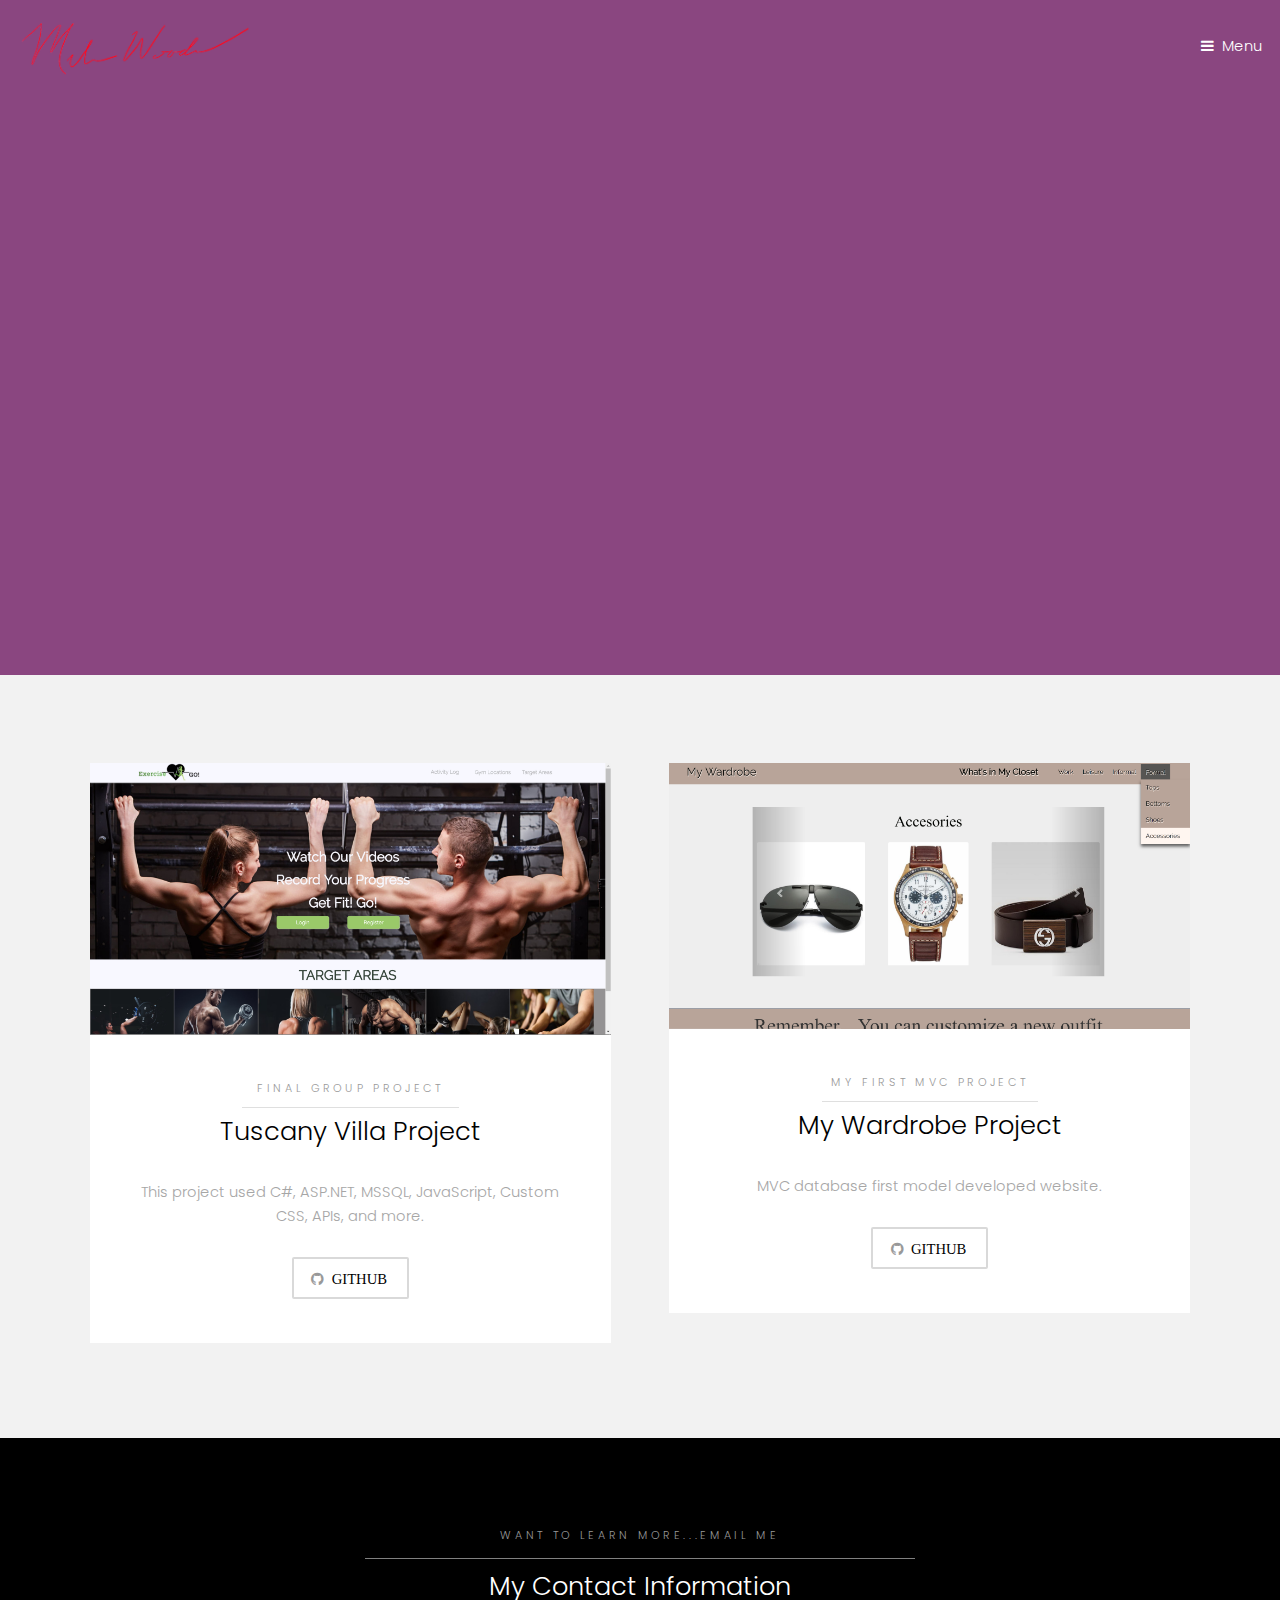
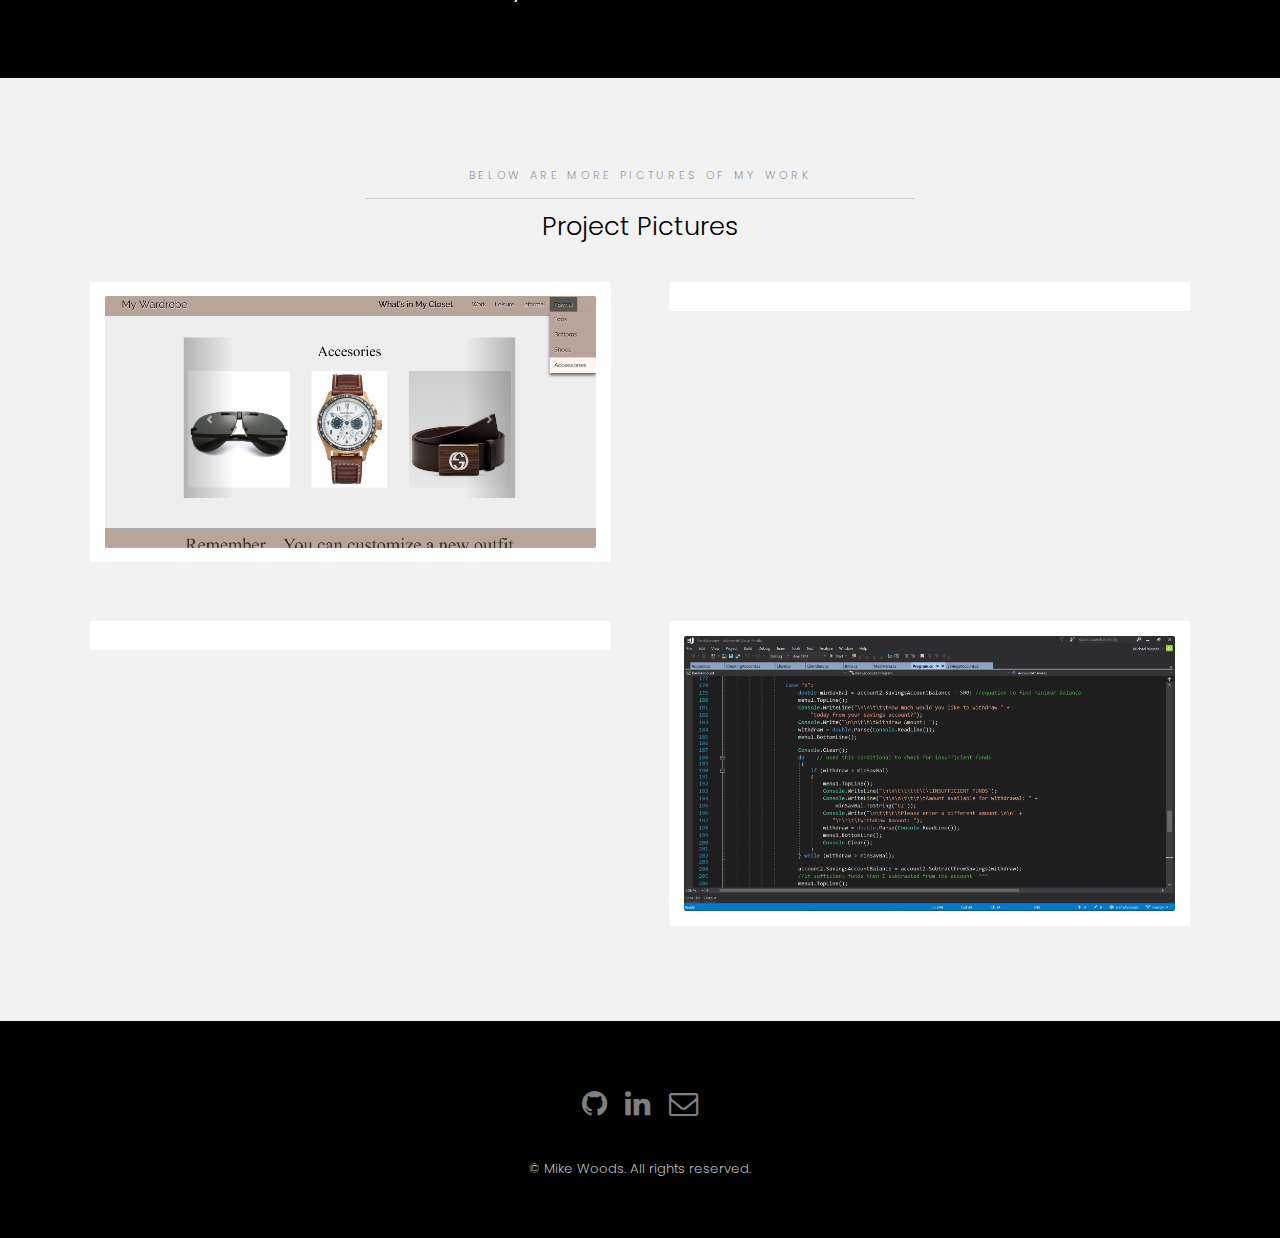
==== commit 38649d52: "added final project" ====
--- a/index.html
+++ b/index.html
@@ -29,9 +29,9 @@
     <!-- Nav -->
     <nav id="menu">
         <ul class="links">
-            <li><a href="Index.html">Home</a></li>
-            <li><a href="About.html">About</a></li>
-            <li><a href="Projects.html">Projects</a></li>
+            <li><a href="index.html">Home</a></li>
+            <li><a href="about.html">About</a></li>
+            <li><a href="projects.html">Projects</a></li>
         </ul>
     </nav>
 
@@ -41,7 +41,7 @@
             <img src="images/CodeBlack.jpg" alt="Code Black background image" />
             <div class="inner">
                 <header>
-                    <p>Website by <a href="https://github.com/Woodsmike/Woodsmike.github.io" target="_blank" ;>Mike Woods</a></p>
+                    <p><a href="https://github.com/Woodsmike/Woodsmike.github.io" target="_blank" ;>Mike Woods</a></p>
                     <h2>SOFTWARE DEVELOPER</h2>
                 </header>
             </div>
@@ -94,16 +94,16 @@
                 <div>
                     <div class="box ">
                         <div class="image fit ">
-                            <a href="Projects.html"><img src="images/TuscanyScreen.png" alt="My Tuscany Project" /></a>
+                            <a href="Projects.html"><img src="images/ExerciseGoProject.jpg" alt="Exercise Go Project" /></a>
                         </div>
                         <div class="content">
                             <header class="align-center">
-                                <p>Front-end development using HTML and CSS</p>
+                                <p>Final Group Project</p>
                                 <h2>Tuscany Villa Project</h2>
                             </header>
-                            <p class="align-center"> This project is a replica of Tuscany's award winning site.</p>
+                            <p class="align-center">This project used C#, ASP.NET, MSSQL, JavaScript, Custom CSS, APIs, and more.</p>
                             <footer class="align-center">
-                                <a href="https://github.com/Woodsmike/TuscanyVilla" class="button alt icon fa fa-github" target="_blank;">Github</a>
+                                <a href="https://github.com/Woodsmike/FinalGroupProject" class="button alt icon fa fa-github" target="_blank;">Github</a>
                             </footer>
 
                         </div>
@@ -120,7 +120,7 @@
                                 <p>My First MVC project</p>
                                 <h2>My Wardrobe Project</h2>
                             </header>
-                            <p class="align-center"> MVC database first model developed website.</p>
+                            <p class="align-center">MVC database first model developed website.</p>
                             <footer class="align-center">
                                 <a href="https://github.com/Woodsmike/WardrobeMVC" class="button alt icon fa fa-github" target="_blank;">Github</a>
                             </footer>
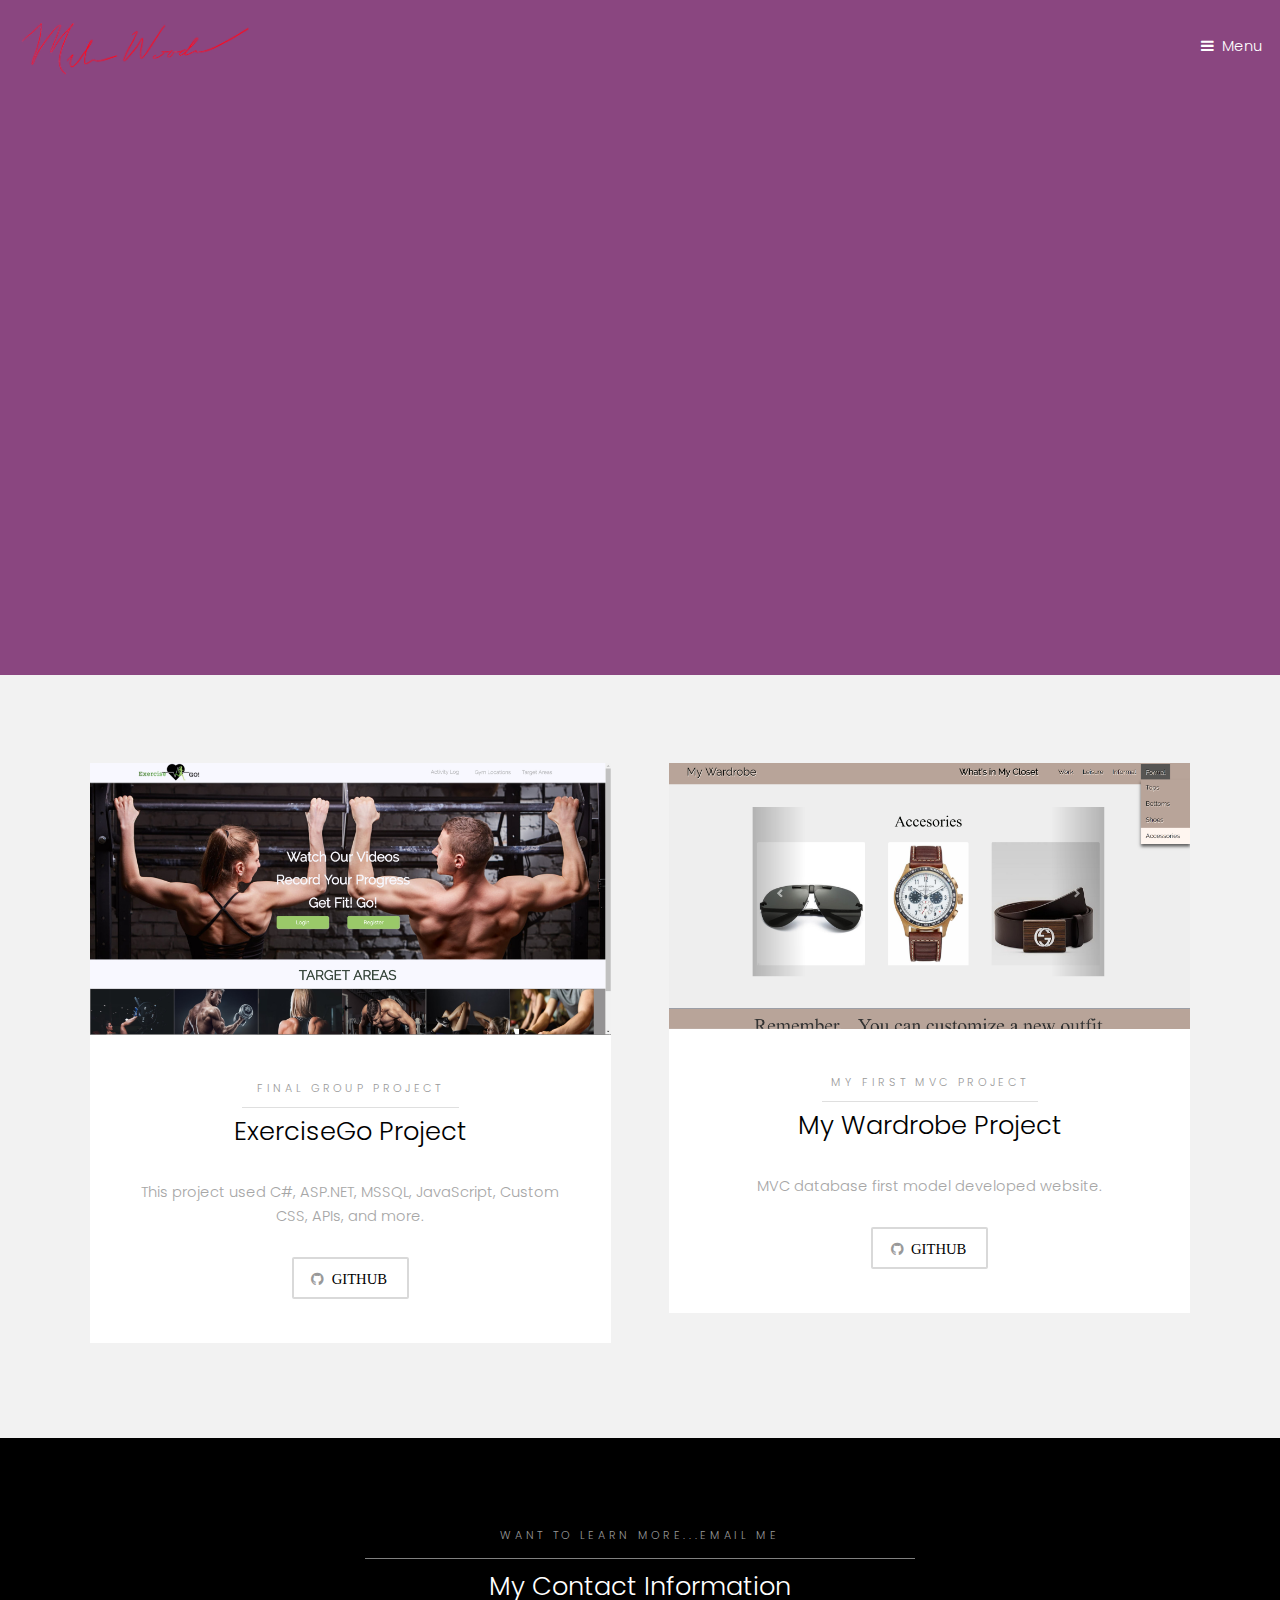
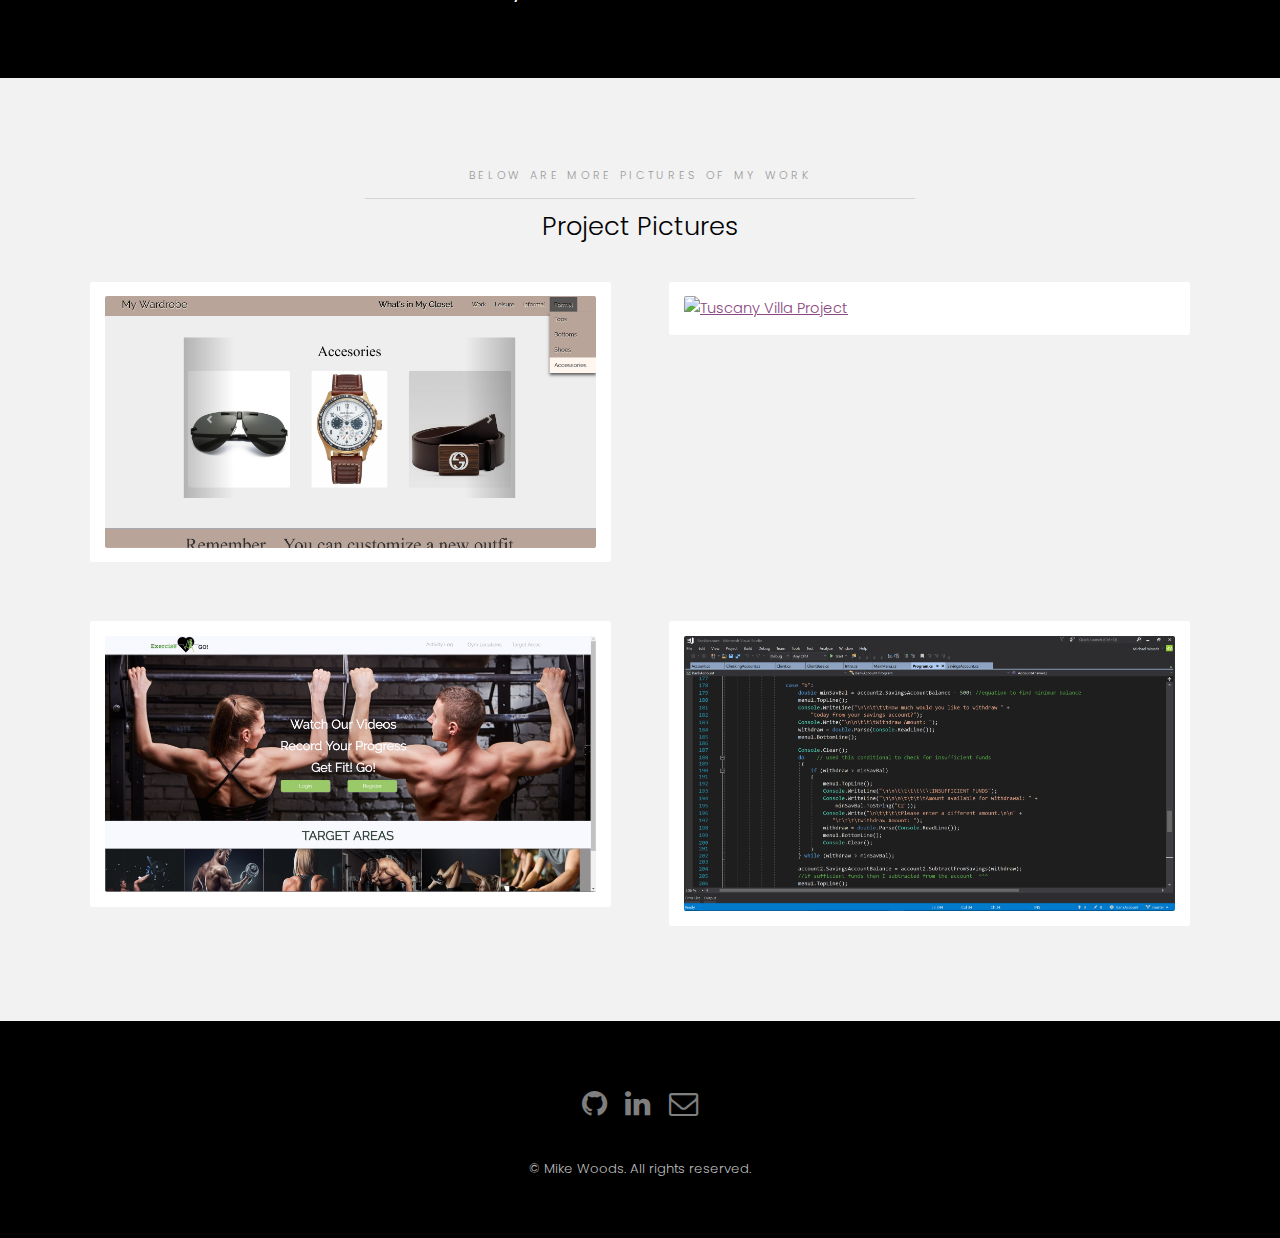
==== commit 1cd8a6a9: "fixed a bug" ====
--- a/index.html
+++ b/index.html
@@ -72,25 +72,12 @@
                     <h2>ASP.NET MVC5</h2>
                 </header>
             </div>
-        </article>
-        <!--<article>
-            <img src="images/slide05.jpg"  alt="" />
-            <div class="inner">
-                <header>
-                    <p>Ipsum dolor sed magna veroeros lorem ipsum</p>
-                    <h2>Lorem adipiscing</h2>
-                </header>
-            </div>
-        </article>-->
+        </article>       
     </section>
-
-    <!-- One -->
-
 
     <section class="wrapper style2">
         <div class="inner">
             <div class="grid-style">
-
                 <div>
                     <div class="box ">
                         <div class="image fit ">
@@ -99,17 +86,15 @@
                         <div class="content">
                             <header class="align-center">
                                 <p>Final Group Project</p>
-                                <h2>Tuscany Villa Project</h2>
+                                <h2>ExerciseGo Project</h2>
                             </header>
                             <p class="align-center">This project used C#, ASP.NET, MSSQL, JavaScript, Custom CSS, APIs, and more.</p>
                             <footer class="align-center">
                                 <a href="https://github.com/Woodsmike/FinalGroupProject" class="button alt icon fa fa-github" target="_blank;">Github</a>
                             </footer>
-
                         </div>
                     </div>
                 </div>
-
                 <div>
                     <div class="box ">
                         <div class="image fit">
@@ -124,12 +109,9 @@
                             <footer class="align-center">
                                 <a href="https://github.com/Woodsmike/WardrobeMVC" class="button alt icon fa fa-github" target="_blank;">Github</a>
                             </footer>
-
                         </div>
                     </div>
-
                 </div>
-
             </div>
         </div>
     </section>
@@ -156,22 +138,22 @@
             <div class="gallery">
                 <div>
                     <div class="image fit">
-                        <a href="#"><img src="images/WardrobeProjPic.png" alt="" /></a>
+                        <a href="Projects.html"><img src="images/WardrobeProjPic.png" alt="Wadrobe Project" /></a>
                     </div>
                 </div>
                 <div>
                     <div class="image fit">
-                        <a href="#"><img src="images/TuscanyScreen.png" alt="" /></a>
+                        <a href="Projects.html"><img src="images/TuscanyScreen.png" alt="Tuscany Villa Project" /></a>
                     </div>
                 </div>
                 <div>
                     <div class="image fit">
-                        <a href="#"><img src="images/PortfolioPic.png" alt="" /></a>
+                        <a href="Projects.html"><img src="images/ExerciseGoProject.jpg" alt="Exercise Go Project" /></a>
                     </div>
                 </div>
                 <div>
                     <div class="image fit">
-                        <a href="#"><img src="images/BankAccPic.png" alt="" /></a>
+                        <a href="Projects.html"><img src="images/BankAccPic.png" alt="Bank Accounnt Project" /></a>
                     </div>
                 </div>
             </div>
--- a/assets/css/Style.css
+++ b/assets/css/Style.css
@@ -4014,8 +4014,8 @@
 
     .banner.full {
         padding: 0;
-        min-height: 100vh;
-        height: 100vh !important;
+        min-height: 90vh;
+        height: 90vh !important;
     }
 
     .banner.half {
